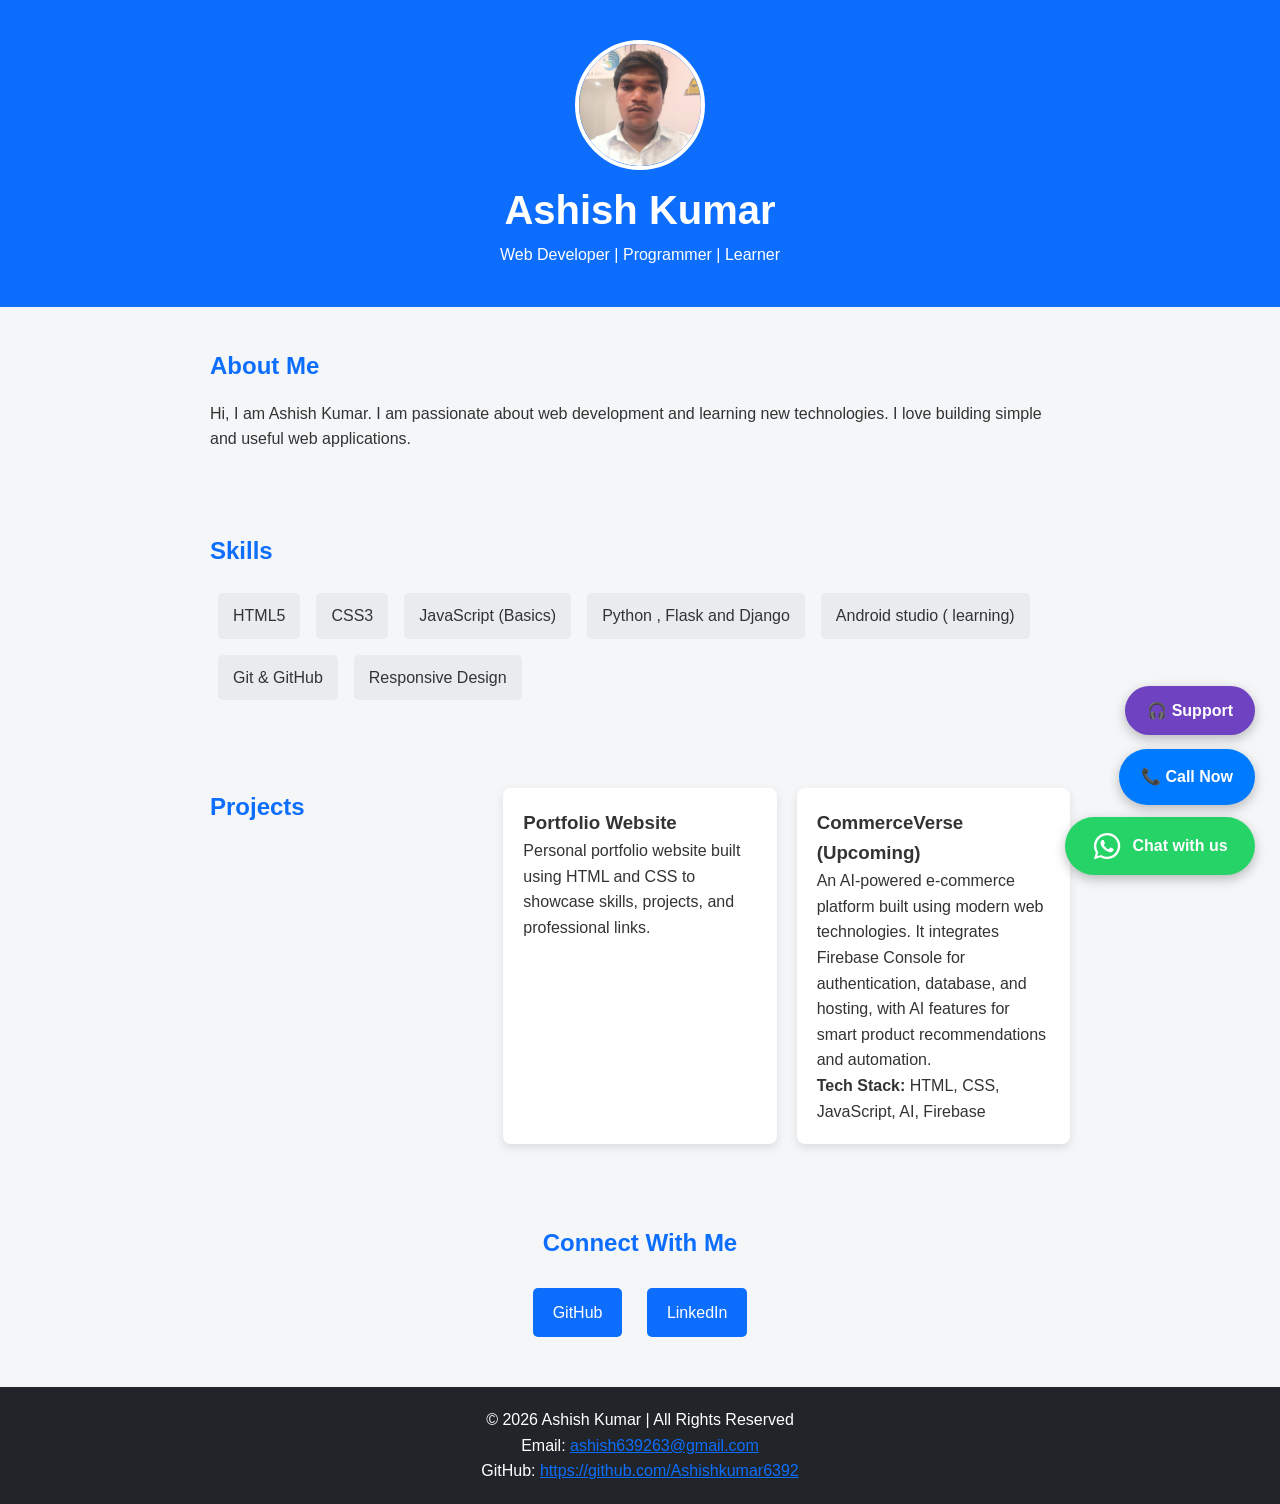
==== index.html @ b8877e52 "Fix HTML encoding issues in index.html" ====
<!DOCTYPE html>
<html lang="en">
<head>
    <meta charset="UTF-8">
    <meta name="viewport" content="width=device-width, initial-scale=1.0">
    <title>Ashish Kumar | Portfolio</title>
    <link rel="stylesheet" href="style.css">
</head>
<body>

    <!-- Header -->
    <header>
         <div class="header-content">
        <img src="ashish.jpeg" alt="Ashish Kumar" class="profile-pic">

        <div class="header-text">
        <h1>Ashish Kumar</h1>
        <p>Web Developer | Programmer | Learner</p>
        </div>
         </div>
    </header>

    <!-- About Section -->
    <section class="about">
        <h2>About Me</h2>
        <p>
            Hi, I am Ashish Kumar. I am passionate about web development and
            learning new technologies. I love building simple and useful web applications.
        </p>
    </section>

    <!-- Skills Section -->
    <section class="skills">
        <h2>Skills</h2>
        <ul>
            <li>HTML5</li>
            <li>CSS3</li>
            <li>JavaScript (Basics)</li>
            <li>Python , Flask and Django </li>
            <li>Android studio ( learning) </li>
            <li>Git & GitHub</li>
            <li>Responsive Design</li>
        </ul>
    </section>

    <!-- Projects Section -->
    <section class="projects">
    <h2>Projects</h2>

    <div class="project-card">
        <h3>Portfolio Website</h3>
        <p>
            Personal portfolio website built using HTML and CSS to showcase
            skills, projects, and professional links.
        </p>
    </div>

    <div class="project-card">
        <h3>CommerceVerse (Upcoming)</h3>
        <p>
            An AI-powered e-commerce platform built using modern web technologies.
            It integrates Firebase Console for authentication, database, and hosting,
            with AI features for smart product recommendations and automation.
        </p>
        <p><strong>Tech Stack:</strong> HTML, CSS, JavaScript, AI, Firebase</p>
    </div>

</section>

    <!-- Links Section -->
    <section class="links">
        <h2>Connect With Me</h2>
        <a href="https://github.com/Ashishkumar6392" target="_blank">GitHub</a>
        <a href="https://www.linkedin.com/in/ashish-kumar6392" target="_blank">LinkedIn</a>
    </section>

    <!-- Footer -->
    <footer>
        <p>© 2026 Ashish Kumar | All Rights Reserved</p>
        <p>
        Email:
        <a href="mailto:ashish639263@gmail.com" style="color:#0d6efd;">
            ashish639263@gmail.com
        </a> <br>
        GitHub:
        <a href="https://github.com/Ashishkumar6392" style="color:#0d6efd">https://github.com/Ashishkumar6392</a>
    </p>
    </footer>
<!-- WhatsApp Floating Button -->
<a href="https://wa.me/916392631654?text=Hello%2C%20I%20want%20more%20information."
   class="whatsapp-float"
   target="_blank"
   aria-label="Chat on WhatsApp">

    <svg viewBox="0 0 32 32" class="whatsapp-icon">
        <path fill="white" d="M16.04 2.003A13.94 13.94 0 0 0 4.08 23.12L2 30l7.05-2.02A13.96 13.96 0 1 0 16.04 2.003zm0 25.45a11.5 11.5 0 0 1-5.86-1.6l-.42-.25-4.18 1.2 1.22-4.07-.27-.43a11.48 11.48 0 1 1 9.51 5.15zm6.3-8.6c-.34-.17-2.03-1-2.35-1.12-.31-.12-.54-.17-.77.17-.23.34-.88 1.12-1.08 1.35-.2.23-.4.26-.74.09-.34-.17-1.45-.53-2.76-1.7-1.02-.91-1.71-2.03-1.91-2.37-.2-.34-.02-.52.15-.69.15-.15.34-.4.51-.6.17-.2.23-.34.34-.57.12-.23.06-.43-.03-.6-.09-.17-.77-1.86-1.06-2.55-.28-.67-.56-.58-.77-.59h-.66c-.23 0-.6.09-.91.43-.31.34-1.2 1.17-1.2 2.86s1.23 3.32 1.4 3.55c.17.23 2.42 3.7 5.86 5.19.82.35 1.46.57 1.96.73.82.26 1.57.22 2.16.13.66-.1 2.03-.83 2.32-1.63.29-.8.29-1.49.2-1.63-.08-.14-.31-.23-.65-.4z"/>
    </svg>

    <span>Chat with us</span>
</a>

<style>
.whatsapp-float {
    position: fixed;
    width: 190px;
    height: 58px;
    bottom: 25px;
    right: 25px;

    background: #25D366;
    color: white;

    border-radius: 50px;
    text-decoration: none;

    display: flex;
    align-items: center;
    justify-content: center;
    gap: 10px;

    font-family: Arial, sans-serif;
    font-size: 16px;
    font-weight: bold;

    box-shadow: 0 4px 12px rgba(0,0,0,0.25);

    z-index: 9999;

    transition: transform 0.2s ease,
                box-shadow 0.2s ease;
}

.whatsapp-float:hover {
    transform: scale(1.05);
    box-shadow: 0 6px 18px rgba(0,0,0,0.30);
}

.whatsapp-icon {
    width: 30px;
    height: 30px;
}

/* Mobile */
@media (max-width: 600px) {

    .whatsapp-float {
        width: 58px;
        height: 58px;
        bottom: 18px;
        right: 18px;
    }

    .whatsapp-float span {
        display: none;
    }

    .whatsapp-icon {
        width: 32px;
        height: 32px;
    }
}
</style>
    <!-- CALL NOW FLOATING BUTTON -->
<a href="tel:+916392631654" class="call-now-button">
    📞 <span>Call Now</span>
</a>

<style>
.call-now-button {
    position: fixed;
    bottom: 95px;
    right: 25px;

    background: #007bff;
    color: white;

    padding: 15px 22px;
    border-radius: 50px;

    text-decoration: none;
    font-family: Arial, sans-serif;
    font-size: 16px;
    font-weight: bold;

    box-shadow: 0 4px 12px rgba(0,0,0,0.25);

    z-index: 9999;

    transition: transform 0.2s ease;
}

.call-now-button:hover {
    transform: scale(1.05);
}

/* Mobile */
@media (max-width: 600px) {

    .call-now-button {
        width: 58px;
        height: 58px;

        padding: 0;

        display: flex;
        align-items: center;
        justify-content: center;

        border-radius: 50%;

        font-size: 24px;

        bottom: 90px;
        right: 18px;
    }

    .call-now-button span {
        display: none;
    }
}
</style>
    <!-- SUPPORT FLOATING BUTTON -->
<button class="support-btn" onclick="toggleSupport()">
    🎧 <span>Support</span>
</button>

<!-- SUPPORT BOX -->
<div class="support-box" id="supportBox">

    <div class="support-header">
        <strong>Customer Support</strong>
        <button onclick="toggleSupport()">×</button>
    </div>

    <div class="support-content">

        <p>Hi 👋<br>How can we help you?</p>

        <!-- CALL -->
        <a href="tel:+916392631654">
            📞 Call Support
        </a>

        <!-- WHATSAPP -->
        <a href="https://wa.me/916392631654?text=Hello%2C%20I%20need%20support."
           target="_blank">
            💬 WhatsApp Support
        </a>

        <!-- EMAIL -->
        <a href="mailto:ashish639263@gmail.com">
            ✉️ Email Support
        </a>

    </div>

</div>


<style>

.support-btn {
    position: fixed;
    bottom: 165px;
    right: 25px;

    border: none;
    border-radius: 50px;

    padding: 15px 22px;

    background: #6f42c1;
    color: white;

    font-size: 16px;
    font-weight: bold;

    cursor: pointer;

    box-shadow: 0 4px 12px rgba(0,0,0,0.25);

    z-index: 9999;
}


.support-box {
    display: none;

    position: fixed;

    bottom: 230px;
    right: 25px;

    width: 300px;

    background: white;

    border-radius: 15px;

    box-shadow: 0 5px 25px rgba(0,0,0,0.25);

    overflow: hidden;

    font-family: Arial, sans-serif;

    z-index: 9999;
}


.support-header {
    background: #6f42c1;
    color: white;

    padding: 15px;

    display: flex;
    justify-content: space-between;
    align-items: center;
}


.support-header button {
    border: none;
    background: none;

    color: white;

    font-size: 22px;

    cursor: pointer;
}


.support-content {
    padding: 15px;
}


.support-content a {
    display: block;

    padding: 12px;

    margin-top: 10px;

    background: #f5f5f5;

    border-radius: 8px;

    text-decoration: none;

    color: #222;
}


.support-content a:hover {
    background: #eeeeee;
}


/* MOBILE */

@media(max-width:600px){

    .support-btn {

        width: 58px;
        height: 58px;

        padding: 0;

        border-radius: 50%;

        bottom: 160px;
        right: 18px;
    }

    .support-btn span {
        display: none;
    }

    .support-box {
        width: 90%;
        right: 5%;
    }
}

</style>


<script>

function toggleSupport(){

    const box = document.getElementById("supportBox");

    if(box.style.display === "block"){
        box.style.display = "none";
    }
    else{
        box.style.display = "block";
    }

}

</script>
</body>
</html>
---- style.css ----
* {
    margin: 0;
    padding: 0;
    box-sizing: border-box;
    font-family: Arial, Helvetica, sans-serif;
}

body {
    background-color: #f4f6f8;
    color: #333;
    line-height: 1.6;
}

/* Header */
header {
    background: #0d6efd;
    color: white;
    text-align: center;
    padding: 40px 20px;
}

header h1 {
    font-size: 2.5rem;
}

/* Sections */
section {
    padding: 40px 20px;
    max-width: 900px;
    margin: auto;
}

h2 {
    margin-bottom: 15px;
    color: #0d6efd;
}

/* Skills */
.skills ul {
    list-style: none;
    display: flex;
    flex-wrap: wrap;
}

.skills li {
    background: #e9ecef;
    padding: 10px 15px;
    margin: 8px;
    border-radius: 5px;
    transition: 0.3s;
}

.skills li:hover {
    background: #0d6efd;
    color: white;
}

/* Projects */
.projects {
    display: grid;
    grid-template-columns: repeat(auto-fit, minmax(250px, 1fr));
    gap: 20px;
}

.project-card {
    background: white;
    padding: 20px;
    border-radius: 8px;
    box-shadow: 0 4px 10px rgba(0,0,0,0.1);
    transition: 0.3s;
}

.project-card:hover {
    transform: translateY(-5px);
}

/* Links */
.links {
    text-align: center;
}

.links a {
    text-decoration: none;
    margin: 10px;
    padding: 12px 20px;
    background: #0d6efd;
    color: white;
    border-radius: 5px;
    display: inline-block;
    transition: 0.3s;
}

.links a:hover {
    background: #084298;
}

/* Footer */
footer {
    text-align: center;
    padding: 20px;
    background: #212529;
    color: white;
}
.profile-pic {
    width: 130px;
    height: 130px;
    border-radius: 50%;
    object-fit: cover;
    border: 4px solid white;
}
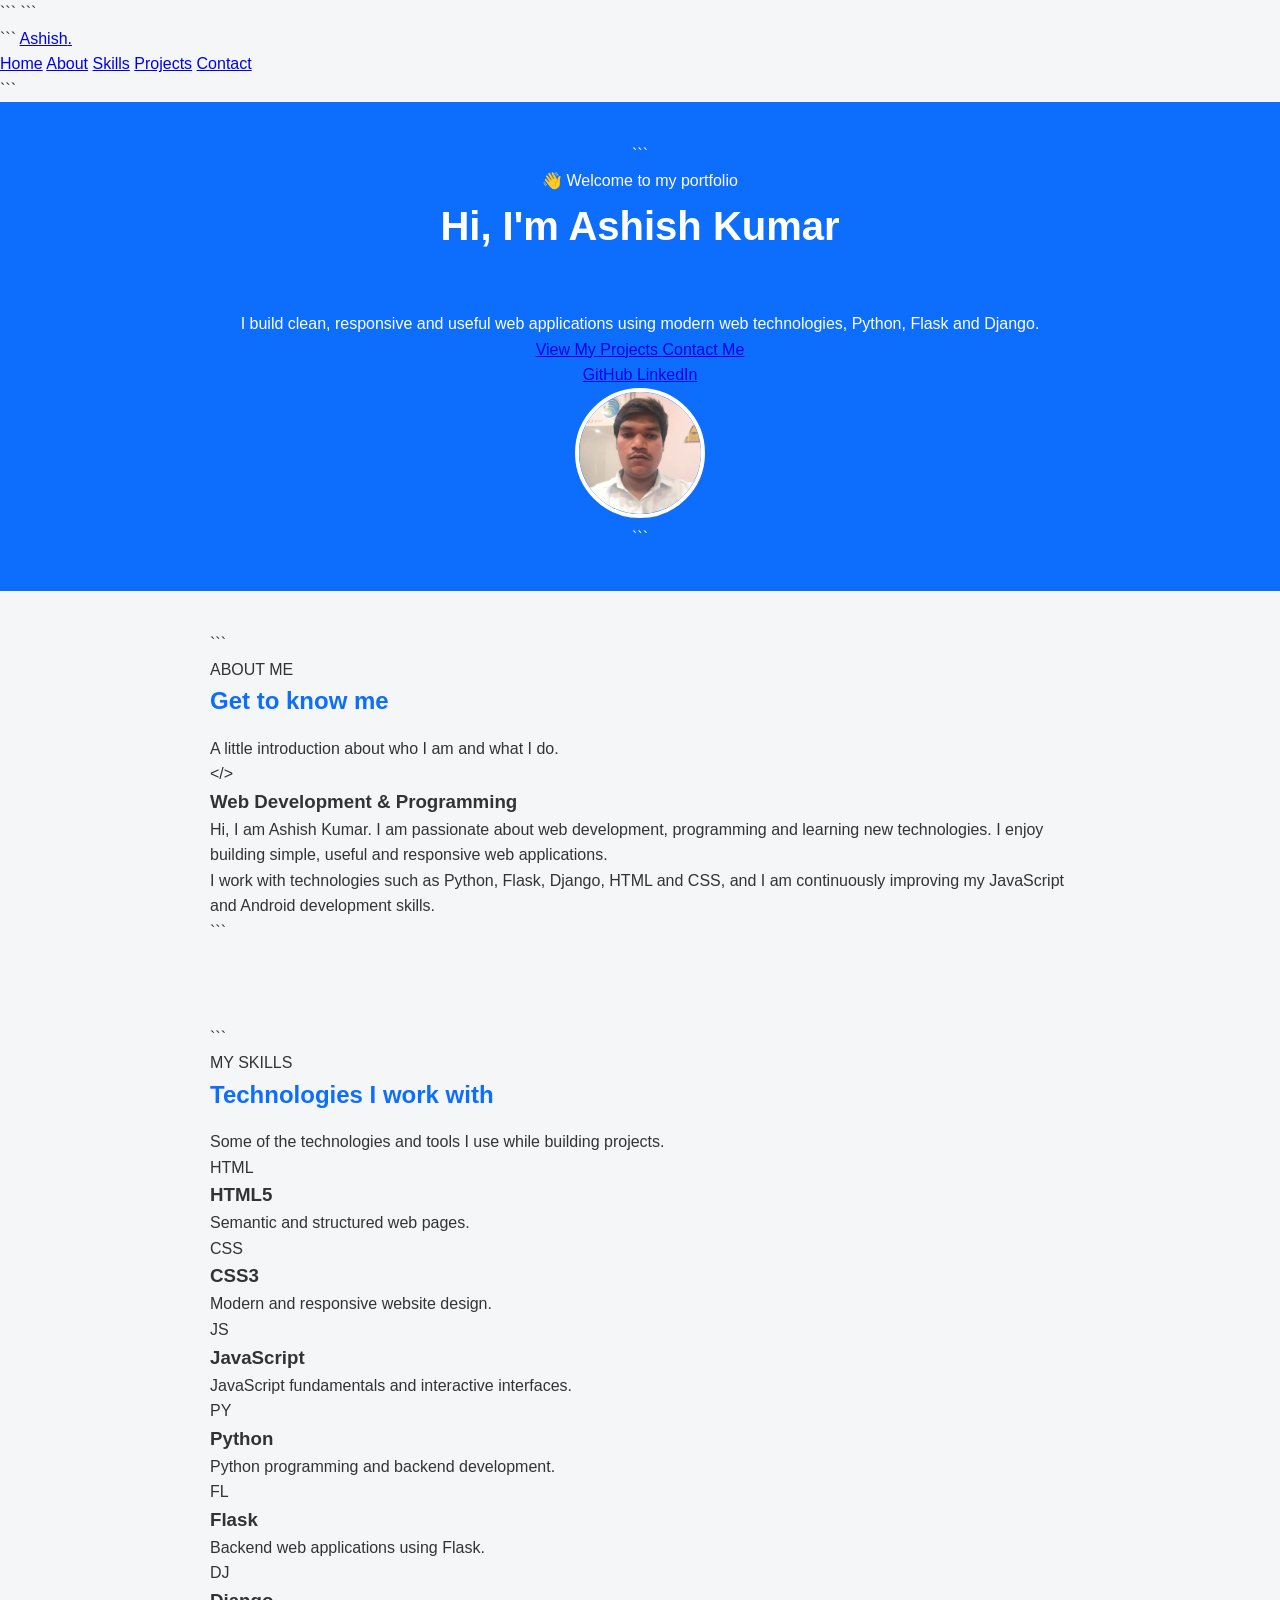
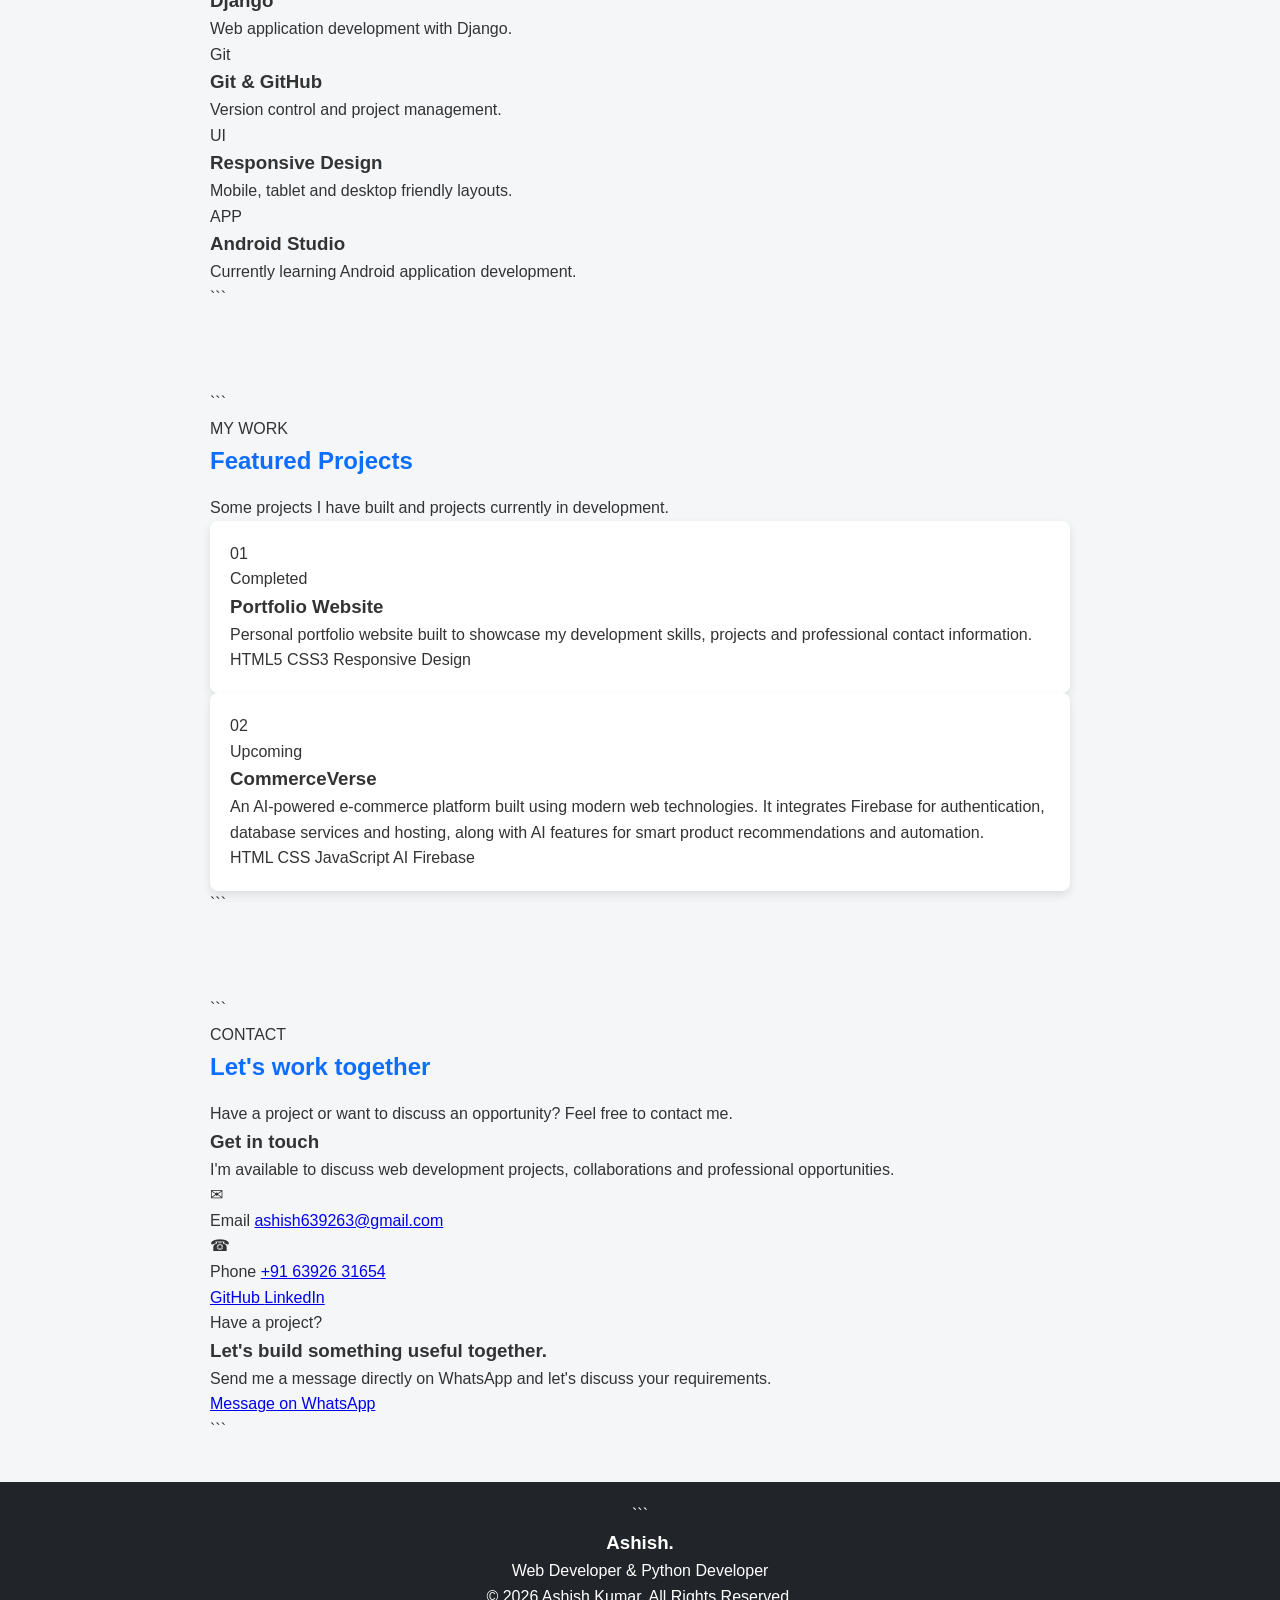
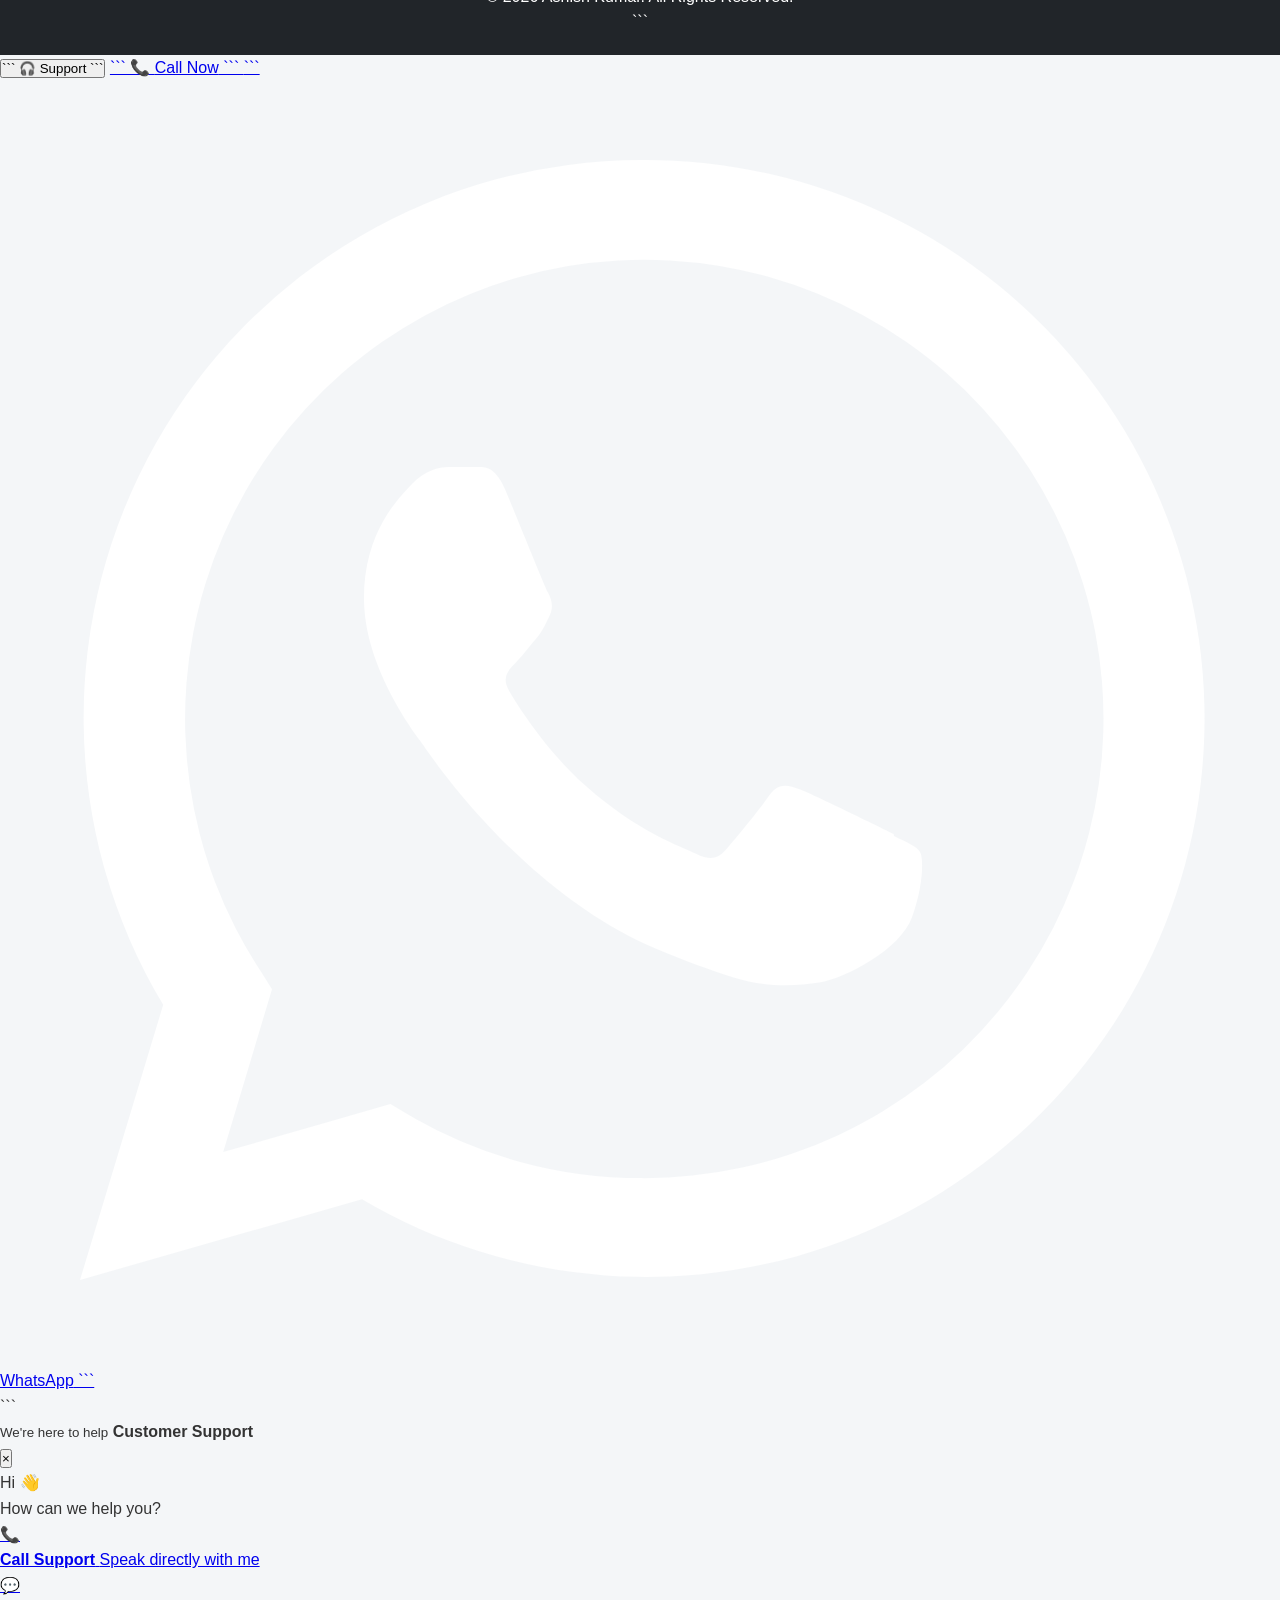
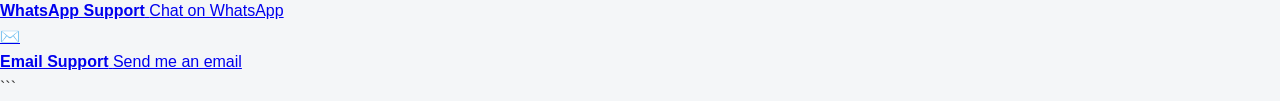
==== commit a3938010: "new things" ====
--- a/index.html
+++ b/index.html
@@ -1,407 +1,636 @@
 <!DOCTYPE html>
+
 <html lang="en">
 <head>
     <meta charset="UTF-8">
     <meta name="viewport" content="width=device-width, initial-scale=1.0">
-    <title>Ashish Kumar | Portfolio</title>
-    <link rel="stylesheet" href="style.css">
+
+```
+<title>Ashish Kumar | Web Developer & Python Developer Portfolio</title>
+
+<meta name="description"
+      content="Ashish Kumar's portfolio showcasing web development, Python, Flask, Django, HTML, CSS, JavaScript and software development projects.">
+
+<meta name="robots" content="index, follow">
+<meta name="author" content="Ashish Kumar">
+
+<link rel="canonical"
+      href="https://ashishkumar6392portfolio.netlify.app/">
+
+<link rel="stylesheet" href="style.css">
+```
+
 </head>
+
 <body>
 
-    <!-- Header -->
-    <header>
-         <div class="header-content">
-        <img src="ashish.jpeg" alt="Ashish Kumar" class="profile-pic">
-
-        <div class="header-text">
-        <h1>Ashish Kumar</h1>
-        <p>Web Developer | Programmer | Learner</p>
-        </div>
-         </div>
-    </header>
-
-    <!-- About Section -->
-    <section class="about">
-        <h2>About Me</h2>
+<!-- NAVBAR -->
+
+<nav class="navbar">
+    <div class="nav-container">
+
+```
+    <a href="#home" class="logo">
+        Ashish<span>.</span>
+    </a>
+
+    <div class="nav-links">
+        <a href="#home">Home</a>
+        <a href="#about">About</a>
+        <a href="#skills">Skills</a>
+        <a href="#projects">Projects</a>
+        <a href="#contact">Contact</a>
+    </div>
+
+</div>
+```
+
+</nav>
+
+<!-- HERO -->
+
+<header class="hero" id="home">
+
+```
+<div class="hero-container">
+
+    <div class="hero-text">
+
+        <span class="welcome-text">
+            👋 Welcome to my portfolio
+        </span>
+
+        <h1>
+            Hi, I'm <span>Ashish Kumar</span>
+        </h1>
+
+        <h2>
+            Web Developer & Python Developer
+        </h2>
+
         <p>
-            Hi, I am Ashish Kumar. I am passionate about web development and
-            learning new technologies. I love building simple and useful web applications.
+            I build clean, responsive and useful web applications
+            using modern web technologies, Python, Flask and Django.
         </p>
-    </section>
-
-    <!-- Skills Section -->
-    <section class="skills">
-        <h2>Skills</h2>
-        <ul>
-            <li>HTML5</li>
-            <li>CSS3</li>
-            <li>JavaScript (Basics)</li>
-            <li>Python , Flask and Django </li>
-            <li>Android studio ( learning) </li>
-            <li>Git & GitHub</li>
-            <li>Responsive Design</li>
-        </ul>
-    </section>
-
-    <!-- Projects Section -->
-    <section class="projects">
-    <h2>Projects</h2>
-
-    <div class="project-card">
-        <h3>Portfolio Website</h3>
+
+        <div class="hero-buttons">
+
+            <a href="#projects" class="btn btn-primary">
+                View My Projects
+            </a>
+
+            <a href="#contact" class="btn btn-outline">
+                Contact Me
+            </a>
+
+        </div>
+
+        <div class="hero-social">
+
+            <a href="https://github.com/Ashishkumar6392"
+               target="_blank"
+               rel="noopener noreferrer">
+                GitHub
+            </a>
+
+            <a href="https://www.linkedin.com/in/ashish-kumar6392"
+               target="_blank"
+               rel="noopener noreferrer">
+                LinkedIn
+            </a>
+
+        </div>
+
+    </div>
+
+
+    <div class="hero-image">
+
+        <div class="image-wrapper">
+
+            <img src="ashish.jpeg"
+                 alt="Ashish Kumar"
+                 class="profile-pic">
+
+        </div>
+
+    </div>
+
+</div>
+```
+
+</header>
+
+<!-- ABOUT -->
+
+<section class="section" id="about">
+
+```
+<div class="section-heading">
+
+    <span>ABOUT ME</span>
+
+    <h2>
+        Get to know me
+    </h2>
+
+    <p>
+        A little introduction about who I am and what I do.
+    </p>
+
+</div>
+
+
+<div class="about-card">
+
+    <div class="about-icon">
+        &lt;/&gt;
+    </div>
+
+    <div class="about-content">
+
+        <h3>
+            Web Development & Programming
+        </h3>
+
         <p>
-            Personal portfolio website built using HTML and CSS to showcase
-            skills, projects, and professional links.
+            Hi, I am Ashish Kumar. I am passionate about web
+            development, programming and learning new technologies.
+            I enjoy building simple, useful and responsive web
+            applications.
         </p>
-    </div>
-
-    <div class="project-card">
-        <h3>CommerceVerse (Upcoming)</h3>
+
         <p>
-            An AI-powered e-commerce platform built using modern web technologies.
-            It integrates Firebase Console for authentication, database, and hosting,
-            with AI features for smart product recommendations and automation.
+            I work with technologies such as Python, Flask, Django,
+            HTML and CSS, and I am continuously improving my
+            JavaScript and Android development skills.
         </p>
-        <p><strong>Tech Stack:</strong> HTML, CSS, JavaScript, AI, Firebase</p>
-    </div>
+
+    </div>
+
+</div>
+```
 
 </section>
 
-    <!-- Links Section -->
-    <section class="links">
-        <h2>Connect With Me</h2>
-        <a href="https://github.com/Ashishkumar6392" target="_blank">GitHub</a>
-        <a href="https://www.linkedin.com/in/ashish-kumar6392" target="_blank">LinkedIn</a>
-    </section>
-
-    <!-- Footer -->
-    <footer>
-        <p>© 2026 Ashish Kumar | All Rights Reserved</p>
+<!-- SKILLS -->
+
+<section class="section skills-section" id="skills">
+
+```
+<div class="section-heading">
+
+    <span>MY SKILLS</span>
+
+    <h2>
+        Technologies I work with
+    </h2>
+
+    <p>
+        Some of the technologies and tools I use while building projects.
+    </p>
+
+</div>
+
+
+<div class="skills-grid">
+
+    <div class="skill-card">
+        <div class="skill-icon">HTML</div>
+        <h3>HTML5</h3>
+        <p>Semantic and structured web pages.</p>
+    </div>
+
+    <div class="skill-card">
+        <div class="skill-icon">CSS</div>
+        <h3>CSS3</h3>
+        <p>Modern and responsive website design.</p>
+    </div>
+
+    <div class="skill-card">
+        <div class="skill-icon">JS</div>
+        <h3>JavaScript</h3>
+        <p>JavaScript fundamentals and interactive interfaces.</p>
+    </div>
+
+    <div class="skill-card">
+        <div class="skill-icon">PY</div>
+        <h3>Python</h3>
+        <p>Python programming and backend development.</p>
+    </div>
+
+    <div class="skill-card">
+        <div class="skill-icon">FL</div>
+        <h3>Flask</h3>
+        <p>Backend web applications using Flask.</p>
+    </div>
+
+    <div class="skill-card">
+        <div class="skill-icon">DJ</div>
+        <h3>Django</h3>
+        <p>Web application development with Django.</p>
+    </div>
+
+    <div class="skill-card">
+        <div class="skill-icon">Git</div>
+        <h3>Git & GitHub</h3>
+        <p>Version control and project management.</p>
+    </div>
+
+    <div class="skill-card">
+        <div class="skill-icon">UI</div>
+        <h3>Responsive Design</h3>
+        <p>Mobile, tablet and desktop friendly layouts.</p>
+    </div>
+
+    <div class="skill-card">
+        <div class="skill-icon">APP</div>
+        <h3>Android Studio</h3>
+        <p>Currently learning Android application development.</p>
+    </div>
+
+</div>
+```
+
+</section>
+
+<!-- PROJECTS -->
+
+<section class="section" id="projects">
+
+```
+<div class="section-heading">
+
+    <span>MY WORK</span>
+
+    <h2>
+        Featured Projects
+    </h2>
+
+    <p>
+        Some projects I have built and projects currently in development.
+    </p>
+
+</div>
+
+
+<div class="projects-grid">
+
+    <article class="project-card">
+
+        <div class="project-number">
+            01
+        </div>
+
+        <div class="project-content">
+
+            <span class="project-status completed">
+                Completed
+            </span>
+
+            <h3>
+                Portfolio Website
+            </h3>
+
+            <p>
+                Personal portfolio website built to showcase my
+                development skills, projects and professional contact
+                information.
+            </p>
+
+            <div class="tech-stack">
+
+                <span>HTML5</span>
+                <span>CSS3</span>
+                <span>Responsive Design</span>
+
+            </div>
+
+        </div>
+
+    </article>
+
+
+    <article class="project-card">
+
+        <div class="project-number">
+            02
+        </div>
+
+        <div class="project-content">
+
+            <span class="project-status upcoming">
+                Upcoming
+            </span>
+
+            <h3>
+                CommerceVerse
+            </h3>
+
+            <p>
+                An AI-powered e-commerce platform built using modern
+                web technologies. It integrates Firebase for
+                authentication, database services and hosting, along
+                with AI features for smart product recommendations
+                and automation.
+            </p>
+
+            <div class="tech-stack">
+
+                <span>HTML</span>
+                <span>CSS</span>
+                <span>JavaScript</span>
+                <span>AI</span>
+                <span>Firebase</span>
+
+            </div>
+
+        </div>
+
+    </article>
+
+</div>
+```
+
+</section>
+
+<!-- CONTACT -->
+
+<section class="section contact-section" id="contact">
+
+```
+<div class="section-heading">
+
+    <span>CONTACT</span>
+
+    <h2>
+        Let's work together
+    </h2>
+
+    <p>
+        Have a project or want to discuss an opportunity?
+        Feel free to contact me.
+    </p>
+
+</div>
+
+
+<div class="contact-card">
+
+    <div class="contact-info">
+
+        <h3>
+            Get in touch
+        </h3>
+
         <p>
-        Email:
-        <a href="mailto:ashish639263@gmail.com" style="color:#0d6efd;">
-            ashish639263@gmail.com
-        </a> <br>
-        GitHub:
-        <a href="https://github.com/Ashishkumar6392" style="color:#0d6efd">https://github.com/Ashishkumar6392</a>
+            I'm available to discuss web development projects,
+            collaborations and professional opportunities.
+        </p>
+
+
+        <div class="contact-item">
+
+            <div class="contact-icon">
+                ✉
+            </div>
+
+            <div>
+                <span>Email</span>
+
+                <a href="mailto:ashish639263@gmail.com">
+                    ashish639263@gmail.com
+                </a>
+            </div>
+
+        </div>
+
+
+        <div class="contact-item">
+
+            <div class="contact-icon">
+                ☎
+            </div>
+
+            <div>
+                <span>Phone</span>
+
+                <a href="tel:+916392631654">
+                    +91 63926 31654
+                </a>
+            </div>
+
+        </div>
+
+
+        <div class="contact-buttons">
+
+            <a href="https://github.com/Ashishkumar6392"
+               target="_blank"
+               rel="noopener noreferrer"
+               class="contact-link">
+
+                GitHub
+
+            </a>
+
+            <a href="https://www.linkedin.com/in/ashish-kumar6392"
+               target="_blank"
+               rel="noopener noreferrer"
+               class="contact-link">
+
+                LinkedIn
+
+            </a>
+
+        </div>
+
+    </div>
+
+
+    <div class="contact-cta">
+
+        <span>Have a project?</span>
+
+        <h3>
+            Let's build something useful together.
+        </h3>
+
+        <p>
+            Send me a message directly on WhatsApp and let's discuss
+            your requirements.
+        </p>
+
+        <a href="https://wa.me/916392631654?text=Hello%20Ashish%2C%20I%20want%20to%20discuss%20a%20project."
+           target="_blank"
+           rel="noopener noreferrer"
+           class="btn whatsapp-btn">
+
+            Message on WhatsApp
+
+        </a>
+
+    </div>
+
+</div>
+```
+
+</section>
+
+<!-- FOOTER -->
+
+<footer>
+
+```
+<div class="footer-container">
+
+    <div>
+
+        <h3>
+            Ashish<span>.</span>
+        </h3>
+
+        <p>
+            Web Developer & Python Developer
+        </p>
+
+    </div>
+
+
+    <p>
+        © 2026 Ashish Kumar. All Rights Reserved.
     </p>
-    </footer>
-<!-- WhatsApp Floating Button -->
+
+</div>
+```
+
+</footer>
+
+<!-- FLOATING SUPPORT BUTTON -->
+
+<button class="support-btn"
+     onclick="toggleSupport()"
+     aria-label="Open support">
+
+```
+🎧
+<span>Support</span>
+```
+
+</button>
+
+<!-- CALL BUTTON -->
+
+<a href="tel:+916392631654"
+class="call-now-button"
+aria-label="Call Ashish Kumar">
+
+```
+📞
+<span>Call Now</span>
+```
+
+</a>
+
+<!-- WHATSAPP BUTTON -->
+
 <a href="https://wa.me/916392631654?text=Hello%2C%20I%20want%20more%20information."
-   class="whatsapp-float"
-   target="_blank"
-   aria-label="Chat on WhatsApp">
-
-    <svg viewBox="0 0 32 32" class="whatsapp-icon">
-        <path fill="white" d="M16.04 2.003A13.94 13.94 0 0 0 4.08 23.12L2 30l7.05-2.02A13.96 13.96 0 1 0 16.04 2.003zm0 25.45a11.5 11.5 0 0 1-5.86-1.6l-.42-.25-4.18 1.2 1.22-4.07-.27-.43a11.48 11.48 0 1 1 9.51 5.15zm6.3-8.6c-.34-.17-2.03-1-2.35-1.12-.31-.12-.54-.17-.77.17-.23.34-.88 1.12-1.08 1.35-.2.23-.4.26-.74.09-.34-.17-1.45-.53-2.76-1.7-1.02-.91-1.71-2.03-1.91-2.37-.2-.34-.02-.52.15-.69.15-.15.34-.4.51-.6.17-.2.23-.34.34-.57.12-.23.06-.43-.03-.6-.09-.17-.77-1.86-1.06-2.55-.28-.67-.56-.58-.77-.59h-.66c-.23 0-.6.09-.91.43-.31.34-1.2 1.17-1.2 2.86s1.23 3.32 1.4 3.55c.17.23 2.42 3.7 5.86 5.19.82.35 1.46.57 1.96.73.82.26 1.57.22 2.16.13.66-.1 2.03-.83 2.32-1.63.29-.8.29-1.49.2-1.63-.08-.14-.31-.23-.65-.4z"/>
-    </svg>
-
-    <span>Chat with us</span>
+class="whatsapp-float"
+target="_blank"
+rel="noopener noreferrer"
+aria-label="Chat on WhatsApp">
+
+```
+<svg viewBox="0 0 32 32"
+     class="whatsapp-icon">
+
+    <path fill="white"
+          d="M16.04 2.003A13.94 13.94 0 0 0 4.08 23.12L2 30l7.05-2.02A13.96 13.96 0 1 0 16.04 2.003zm0 25.45a11.5 11.5 0 0 1-5.86-1.6l-.42-.25-4.18 1.2 1.22-4.07-.27-.43a11.48 11.48 0 1 1 9.51 5.15zm6.3-8.6c-.34-.17-2.03-1-2.35-1.12-.31-.12-.54-.17-.77.17-.23.34-.88 1.12-1.08 1.35-.2.23-.4.26-.74.09-.34-.17-1.45-.53-2.76-1.7-1.02-.91-1.71-2.03-1.91-2.37-.2-.34-.02-.52.15-.69.15-.15.34-.4.51-.6.17-.2.23-.34.34-.57.12-.23.06-.43-.03-.6-.09-.17-.77-1.86-1.06-2.55-.28-.67-.56-.58-.77-.59h-.66c-.23 0-.6.09-.91.43-.31.34-1.2 1.17-1.2 2.86s1.23 3.32 1.4 3.55c.17.23 2.42 3.7 5.86 5.19.82.35 1.46.57 1.96.73.82.26 1.57.22 2.16.13.66-.1 2.03-.83 2.32-1.63.29-.8.29-1.49.2-1.63-.08-.14-.31-.23-.65-.4z"/>
+
+</svg>
+
+<span>WhatsApp</span>
+```
+
 </a>
 
-<style>
-.whatsapp-float {
-    position: fixed;
-    width: 190px;
-    height: 58px;
-    bottom: 25px;
-    right: 25px;
-
-    background: #25D366;
-    color: white;
-
-    border-radius: 50px;
-    text-decoration: none;
-
-    display: flex;
-    align-items: center;
-    justify-content: center;
-    gap: 10px;
-
-    font-family: Arial, sans-serif;
-    font-size: 16px;
-    font-weight: bold;
-
-    box-shadow: 0 4px 12px rgba(0,0,0,0.25);
-
-    z-index: 9999;
-
-    transition: transform 0.2s ease,
-                box-shadow 0.2s ease;
+<!-- SUPPORT BOX -->
+
+<div class="support-box" id="supportBox">
+
+```
+<div class="support-header">
+
+    <div>
+        <small>We're here to help</small>
+        <strong>Customer Support</strong>
+    </div>
+
+    <button onclick="toggleSupport()"
+            aria-label="Close support">
+        ×
+    </button>
+
+</div>
+
+
+<div class="support-content">
+
+    <p>
+        Hi 👋<br>
+        How can we help you?
+    </p>
+
+    <a href="tel:+916392631654">
+        📞
+        <div>
+            <strong>Call Support</strong>
+            <span>Speak directly with me</span>
+        </div>
+    </a>
+
+    <a href="https://wa.me/916392631654?text=Hello%2C%20I%20need%20support."
+       target="_blank"
+       rel="noopener noreferrer">
+
+        💬
+        <div>
+            <strong>WhatsApp Support</strong>
+            <span>Chat on WhatsApp</span>
+        </div>
+
+    </a>
+
+    <a href="mailto:ashish639263@gmail.com">
+
+        ✉️
+        <div>
+            <strong>Email Support</strong>
+            <span>Send me an email</span>
+        </div>
+
+    </a>
+
+</div>
+```
+
+</div>
+
+<script>
+
+function toggleSupport() {
+
+    const box = document.getElementById("supportBox");
+
+    box.classList.toggle("show");
+
 }
 
-.whatsapp-float:hover {
-    transform: scale(1.05);
-    box-shadow: 0 6px 18px rgba(0,0,0,0.30);
-}
-
-.whatsapp-icon {
-    width: 30px;
-    height: 30px;
-}
-
-/* Mobile */
-@media (max-width: 600px) {
-
-    .whatsapp-float {
-        width: 58px;
-        height: 58px;
-        bottom: 18px;
-        right: 18px;
-    }
-
-    .whatsapp-float span {
-        display: none;
-    }
-
-    .whatsapp-icon {
-        width: 32px;
-        height: 32px;
-    }
-}
-</style>
-    <!-- CALL NOW FLOATING BUTTON -->
-<a href="tel:+916392631654" class="call-now-button">
-    📞 <span>Call Now</span>
-</a>
-
-<style>
-.call-now-button {
-    position: fixed;
-    bottom: 95px;
-    right: 25px;
-
-    background: #007bff;
-    color: white;
-
-    padding: 15px 22px;
-    border-radius: 50px;
-
-    text-decoration: none;
-    font-family: Arial, sans-serif;
-    font-size: 16px;
-    font-weight: bold;
-
-    box-shadow: 0 4px 12px rgba(0,0,0,0.25);
-
-    z-index: 9999;
-
-    transition: transform 0.2s ease;
-}
-
-.call-now-button:hover {
-    transform: scale(1.05);
-}
-
-/* Mobile */
-@media (max-width: 600px) {
-
-    .call-now-button {
-        width: 58px;
-        height: 58px;
-
-        padding: 0;
-
-        display: flex;
-        align-items: center;
-        justify-content: center;
-
-        border-radius: 50%;
-
-        font-size: 24px;
-
-        bottom: 90px;
-        right: 18px;
-    }
-
-    .call-now-button span {
-        display: none;
-    }
-}
-</style>
-    <!-- SUPPORT FLOATING BUTTON -->
-<button class="support-btn" onclick="toggleSupport()">
-    🎧 <span>Support</span>
-</button>
-
-<!-- SUPPORT BOX -->
-<div class="support-box" id="supportBox">
-
-    <div class="support-header">
-        <strong>Customer Support</strong>
-        <button onclick="toggleSupport()">×</button>
-    </div>
-
-    <div class="support-content">
-
-        <p>Hi 👋<br>How can we help you?</p>
-
-        <!-- CALL -->
-        <a href="tel:+916392631654">
-            📞 Call Support
-        </a>
-
-        <!-- WHATSAPP -->
-        <a href="https://wa.me/916392631654?text=Hello%2C%20I%20need%20support."
-           target="_blank">
-            💬 WhatsApp Support
-        </a>
-
-        <!-- EMAIL -->
-        <a href="mailto:ashish639263@gmail.com">
-            ✉️ Email Support
-        </a>
-
-    </div>
-
-</div>
-
-
-<style>
-
-.support-btn {
-    position: fixed;
-    bottom: 165px;
-    right: 25px;
-
-    border: none;
-    border-radius: 50px;
-
-    padding: 15px 22px;
-
-    background: #6f42c1;
-    color: white;
-
-    font-size: 16px;
-    font-weight: bold;
-
-    cursor: pointer;
-
-    box-shadow: 0 4px 12px rgba(0,0,0,0.25);
-
-    z-index: 9999;
-}
-
-
-.support-box {
-    display: none;
-
-    position: fixed;
-
-    bottom: 230px;
-    right: 25px;
-
-    width: 300px;
-
-    background: white;
-
-    border-radius: 15px;
-
-    box-shadow: 0 5px 25px rgba(0,0,0,0.25);
-
-    overflow: hidden;
-
-    font-family: Arial, sans-serif;
-
-    z-index: 9999;
-}
-
-
-.support-header {
-    background: #6f42c1;
-    color: white;
-
-    padding: 15px;
-
-    display: flex;
-    justify-content: space-between;
-    align-items: center;
-}
-
-
-.support-header button {
-    border: none;
-    background: none;
-
-    color: white;
-
-    font-size: 22px;
-
-    cursor: pointer;
-}
-
-
-.support-content {
-    padding: 15px;
-}
-
-
-.support-content a {
-    display: block;
-
-    padding: 12px;
-
-    margin-top: 10px;
-
-    background: #f5f5f5;
-
-    border-radius: 8px;
-
-    text-decoration: none;
-
-    color: #222;
-}
-
-
-.support-content a:hover {
-    background: #eeeeee;
-}
-
-
-/* MOBILE */
-
-@media(max-width:600px){
-
-    .support-btn {
-
-        width: 58px;
-        height: 58px;
-
-        padding: 0;
-
-        border-radius: 50%;
-
-        bottom: 160px;
-        right: 18px;
-    }
-
-    .support-btn span {
-        display: none;
-    }
-
-    .support-box {
-        width: 90%;
-        right: 5%;
-    }
-}
-
-</style>
-
-
-<script>
-
-function toggleSupport(){
-
-    const box = document.getElementById("supportBox");
-
-    if(box.style.display === "block"){
-        box.style.display = "none";
-    }
-    else{
-        box.style.display = "block";
-    }
-
-}
+</script>
+
+</body>
+</html>
+
 
 </script>
 </body>
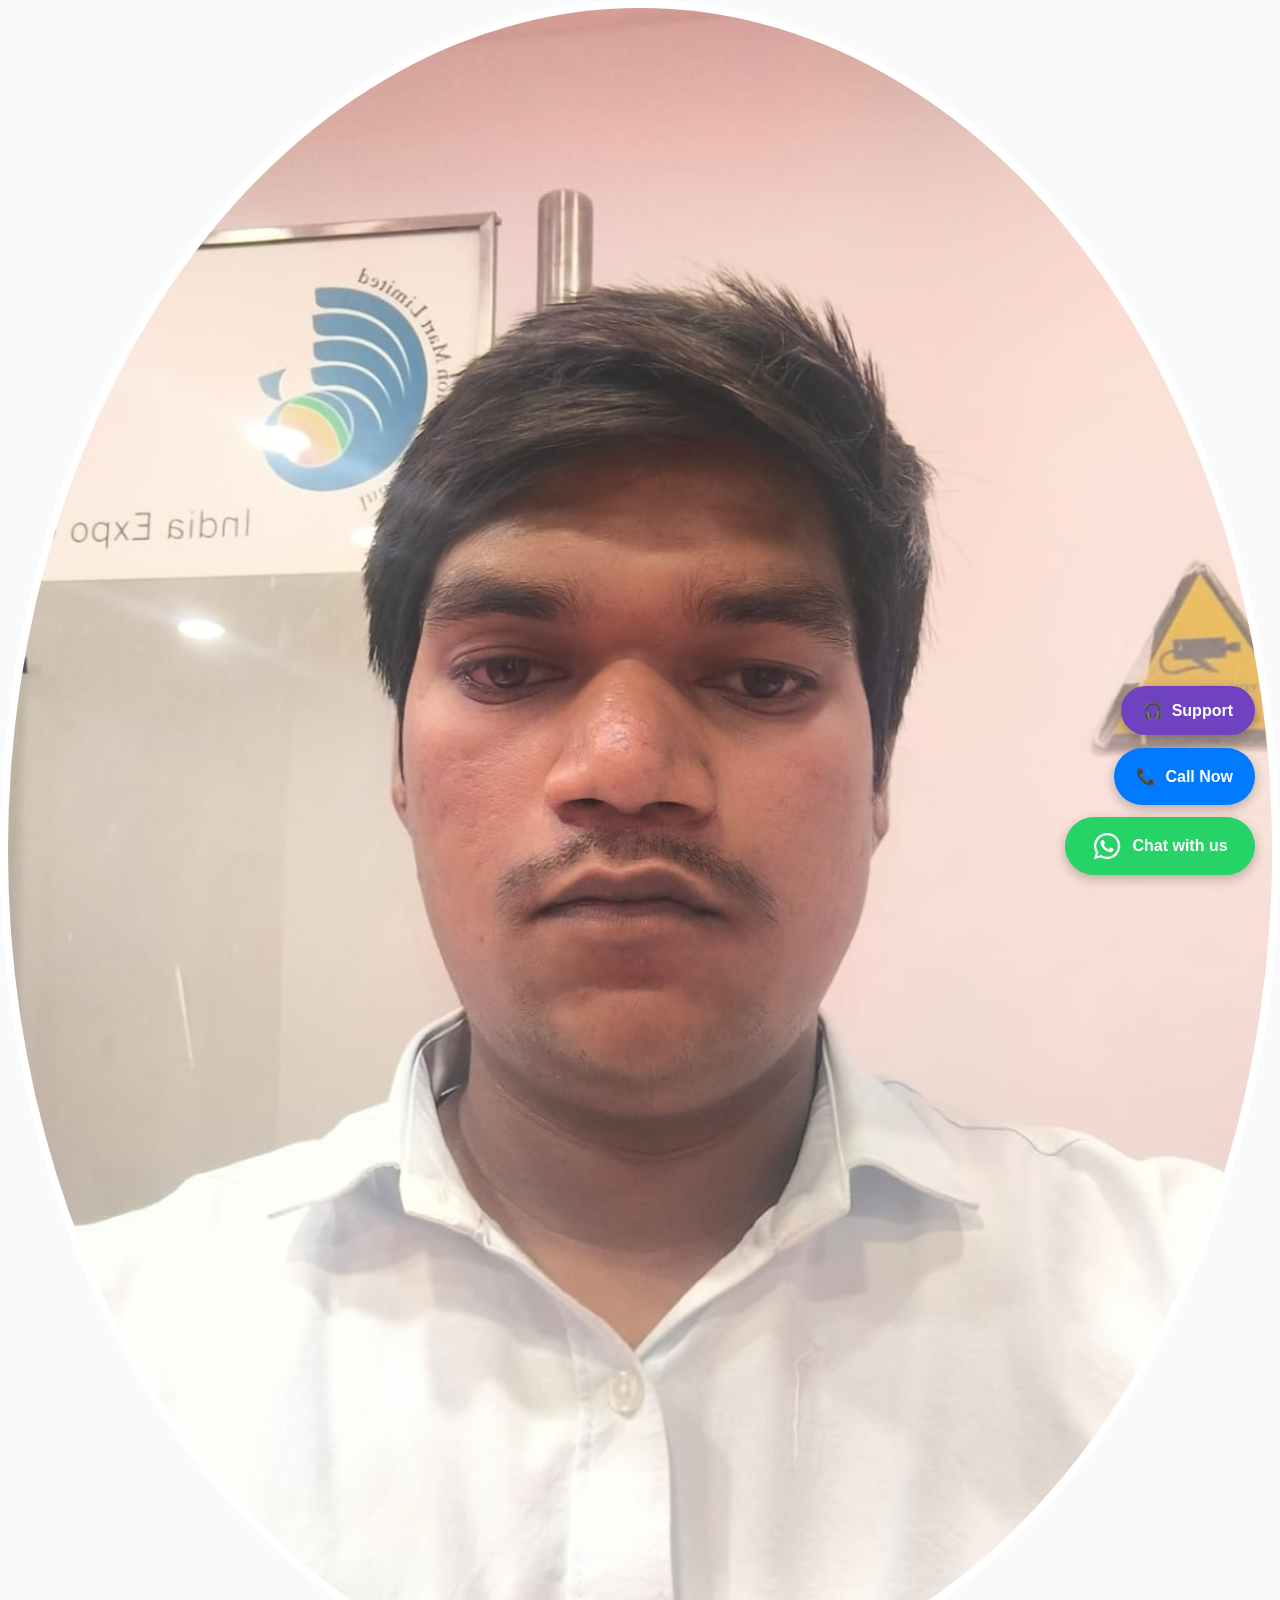
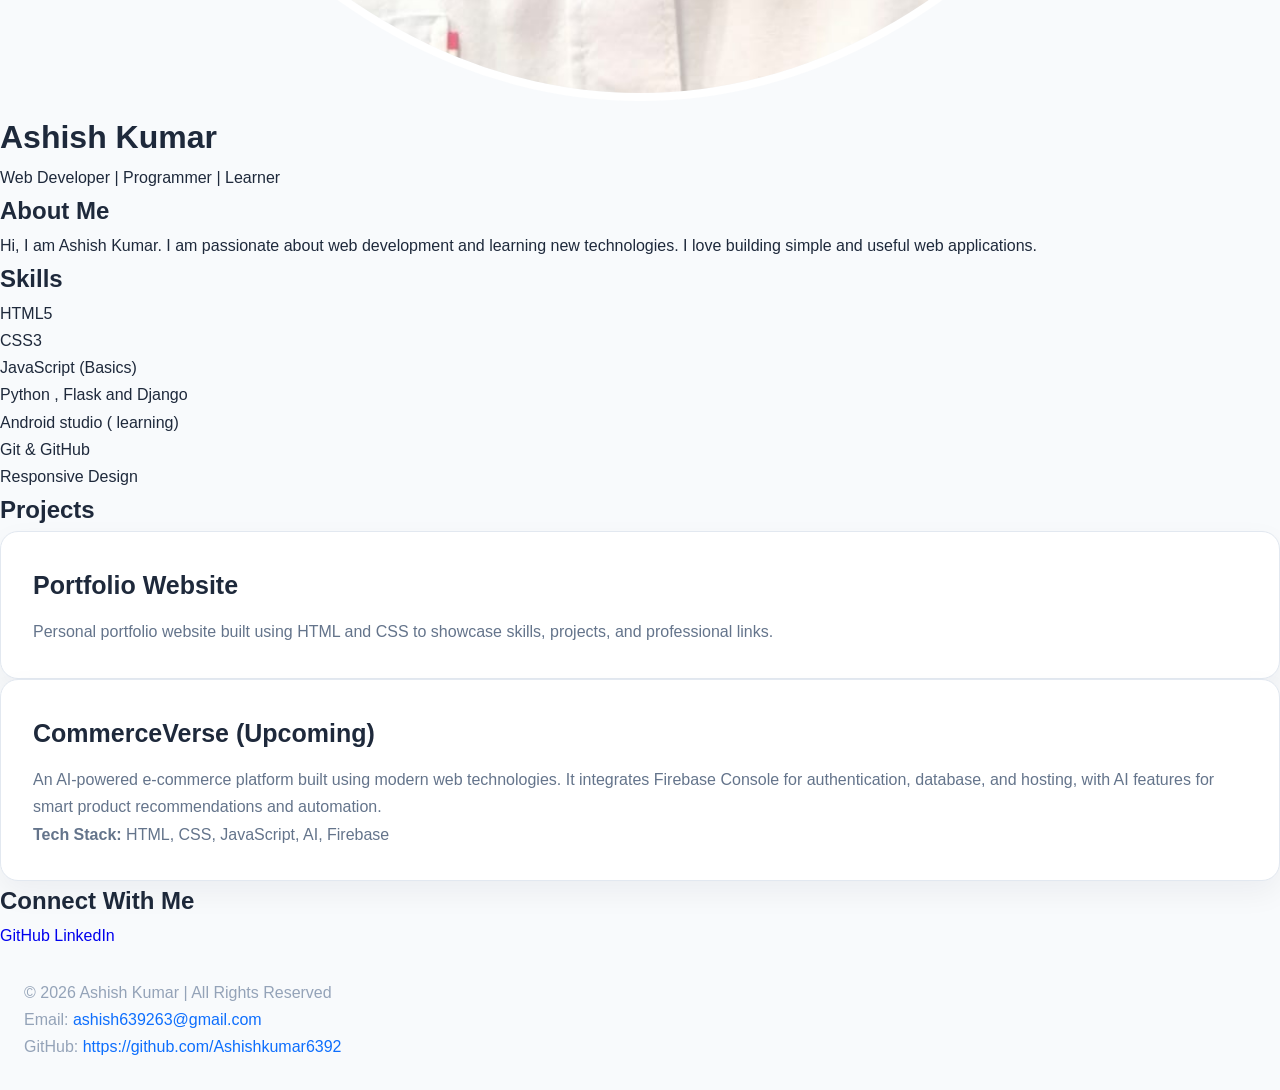
==== commit 75ac9a20: "Refactor index.html structure and contentnew changes" ====
--- a/index.html
+++ b/index.html
@@ -1,635 +1,4 @@
-<!DOCTYPE html>
-
-<html lang="en">
-<head>
-    <meta charset="UTF-8">
-    <meta name="viewport" content="width=device-width, initial-scale=1.0">
-
-```
-<title>Ashish Kumar | Web Developer & Python Developer Portfolio</title>
-
-<meta name="description"
-      content="Ashish Kumar's portfolio showcasing web development, Python, Flask, Django, HTML, CSS, JavaScript and software development projects.">
-
-<meta name="robots" content="index, follow">
-<meta name="author" content="Ashish Kumar">
-
-<link rel="canonical"
-      href="https://ashishkumar6392portfolio.netlify.app/">
-
-<link rel="stylesheet" href="style.css">
-```
-
-</head>
-
-<body>
-
-<!-- NAVBAR -->
-
-<nav class="navbar">
-    <div class="nav-container">
-
-```
-    <a href="#home" class="logo">
-        Ashish<span>.</span>
-    </a>
-
-    <div class="nav-links">
-        <a href="#home">Home</a>
-        <a href="#about">About</a>
-        <a href="#skills">Skills</a>
-        <a href="#projects">Projects</a>
-        <a href="#contact">Contact</a>
-    </div>
-
-</div>
-```
-
-</nav>
-
-<!-- HERO -->
-
-<header class="hero" id="home">
-
-```
-<div class="hero-container">
-
-    <div class="hero-text">
-
-        <span class="welcome-text">
-            👋 Welcome to my portfolio
-        </span>
-
-        <h1>
-            Hi, I'm <span>Ashish Kumar</span>
-        </h1>
-
-        <h2>
-            Web Developer & Python Developer
-        </h2>
-
-        <p>
-            I build clean, responsive and useful web applications
-            using modern web technologies, Python, Flask and Django.
-        </p>
-
-        <div class="hero-buttons">
-
-            <a href="#projects" class="btn btn-primary">
-                View My Projects
-            </a>
-
-            <a href="#contact" class="btn btn-outline">
-                Contact Me
-            </a>
-
-        </div>
-
-        <div class="hero-social">
-
-            <a href="https://github.com/Ashishkumar6392"
-               target="_blank"
-               rel="noopener noreferrer">
-                GitHub
-            </a>
-
-            <a href="https://www.linkedin.com/in/ashish-kumar6392"
-               target="_blank"
-               rel="noopener noreferrer">
-                LinkedIn
-            </a>
-
-        </div>
-
-    </div>
-
-
-    <div class="hero-image">
-
-        <div class="image-wrapper">
-
-            <img src="ashish.jpeg"
-                 alt="Ashish Kumar"
-                 class="profile-pic">
-
-        </div>
-
-    </div>
-
-</div>
-```
-
-</header>
-
-<!-- ABOUT -->
-
-<section class="section" id="about">
-
-```
-<div class="section-heading">
-
-    <span>ABOUT ME</span>
-
-    <h2>
-        Get to know me
-    </h2>
-
-    <p>
-        A little introduction about who I am and what I do.
-    </p>
-
-</div>
-
-
-<div class="about-card">
-
-    <div class="about-icon">
-        &lt;/&gt;
-    </div>
-
-    <div class="about-content">
-
-        <h3>
-            Web Development & Programming
-        </h3>
-
-        <p>
-            Hi, I am Ashish Kumar. I am passionate about web
-            development, programming and learning new technologies.
-            I enjoy building simple, useful and responsive web
-            applications.
-        </p>
-
-        <p>
-            I work with technologies such as Python, Flask, Django,
-            HTML and CSS, and I am continuously improving my
-            JavaScript and Android development skills.
-        </p>
-
-    </div>
-
-</div>
-```
-
-</section>
-
-<!-- SKILLS -->
-
-<section class="section skills-section" id="skills">
-
-```
-<div class="section-heading">
-
-    <span>MY SKILLS</span>
-
-    <h2>
-        Technologies I work with
-    </h2>
-
-    <p>
-        Some of the technologies and tools I use while building projects.
-    </p>
-
-</div>
-
-
-<div class="skills-grid">
-
-    <div class="skill-card">
-        <div class="skill-icon">HTML</div>
-        <h3>HTML5</h3>
-        <p>Semantic and structured web pages.</p>
-    </div>
-
-    <div class="skill-card">
-        <div class="skill-icon">CSS</div>
-        <h3>CSS3</h3>
-        <p>Modern and responsive website design.</p>
-    </div>
-
-    <div class="skill-card">
-        <div class="skill-icon">JS</div>
-        <h3>JavaScript</h3>
-        <p>JavaScript fundamentals and interactive interfaces.</p>
-    </div>
-
-    <div class="skill-card">
-        <div class="skill-icon">PY</div>
-        <h3>Python</h3>
-        <p>Python programming and backend development.</p>
-    </div>
-
-    <div class="skill-card">
-        <div class="skill-icon">FL</div>
-        <h3>Flask</h3>
-        <p>Backend web applications using Flask.</p>
-    </div>
-
-    <div class="skill-card">
-        <div class="skill-icon">DJ</div>
-        <h3>Django</h3>
-        <p>Web application development with Django.</p>
-    </div>
-
-    <div class="skill-card">
-        <div class="skill-icon">Git</div>
-        <h3>Git & GitHub</h3>
-        <p>Version control and project management.</p>
-    </div>
-
-    <div class="skill-card">
-        <div class="skill-icon">UI</div>
-        <h3>Responsive Design</h3>
-        <p>Mobile, tablet and desktop friendly layouts.</p>
-    </div>
-
-    <div class="skill-card">
-        <div class="skill-icon">APP</div>
-        <h3>Android Studio</h3>
-        <p>Currently learning Android application development.</p>
-    </div>
-
-</div>
-```
-
-</section>
-
-<!-- PROJECTS -->
-
-<section class="section" id="projects">
-
-```
-<div class="section-heading">
-
-    <span>MY WORK</span>
-
-    <h2>
-        Featured Projects
-    </h2>
-
-    <p>
-        Some projects I have built and projects currently in development.
-    </p>
-
-</div>
-
-
-<div class="projects-grid">
-
-    <article class="project-card">
-
-        <div class="project-number">
-            01
-        </div>
-
-        <div class="project-content">
-
-            <span class="project-status completed">
-                Completed
-            </span>
-
-            <h3>
-                Portfolio Website
-            </h3>
-
-            <p>
-                Personal portfolio website built to showcase my
-                development skills, projects and professional contact
-                information.
-            </p>
-
-            <div class="tech-stack">
-
-                <span>HTML5</span>
-                <span>CSS3</span>
-                <span>Responsive Design</span>
-
-            </div>
-
-        </div>
-
-    </article>
-
-
-    <article class="project-card">
-
-        <div class="project-number">
-            02
-        </div>
-
-        <div class="project-content">
-
-            <span class="project-status upcoming">
-                Upcoming
-            </span>
-
-            <h3>
-                CommerceVerse
-            </h3>
-
-            <p>
-                An AI-powered e-commerce platform built using modern
-                web technologies. It integrates Firebase for
-                authentication, database services and hosting, along
-                with AI features for smart product recommendations
-                and automation.
-            </p>
-
-            <div class="tech-stack">
-
-                <span>HTML</span>
-                <span>CSS</span>
-                <span>JavaScript</span>
-                <span>AI</span>
-                <span>Firebase</span>
-
-            </div>
-
-        </div>
-
-    </article>
-
-</div>
-```
-
-</section>
-
-<!-- CONTACT -->
-
-<section class="section contact-section" id="contact">
-
-```
-<div class="section-heading">
-
-    <span>CONTACT</span>
-
-    <h2>
-        Let's work together
-    </h2>
-
-    <p>
-        Have a project or want to discuss an opportunity?
-        Feel free to contact me.
-    </p>
-
-</div>
-
-
-<div class="contact-card">
-
-    <div class="contact-info">
-
-        <h3>
-            Get in touch
-        </h3>
-
-        <p>
-            I'm available to discuss web development projects,
-            collaborations and professional opportunities.
-        </p>
-
-
-        <div class="contact-item">
-
-            <div class="contact-icon">
-                ✉
-            </div>
-
-            <div>
-                <span>Email</span>
-
-                <a href="mailto:ashish639263@gmail.com">
-                    ashish639263@gmail.com
-                </a>
-            </div>
-
-        </div>
-
-
-        <div class="contact-item">
-
-            <div class="contact-icon">
-                ☎
-            </div>
-
-            <div>
-                <span>Phone</span>
-
-                <a href="tel:+916392631654">
-                    +91 63926 31654
-                </a>
-            </div>
-
-        </div>
-
-
-        <div class="contact-buttons">
-
-            <a href="https://github.com/Ashishkumar6392"
-               target="_blank"
-               rel="noopener noreferrer"
-               class="contact-link">
-
-                GitHub
-
-            </a>
-
-            <a href="https://www.linkedin.com/in/ashish-kumar6392"
-               target="_blank"
-               rel="noopener noreferrer"
-               class="contact-link">
-
-                LinkedIn
-
-            </a>
-
-        </div>
-
-    </div>
-
-
-    <div class="contact-cta">
-
-        <span>Have a project?</span>
-
-        <h3>
-            Let's build something useful together.
-        </h3>
-
-        <p>
-            Send me a message directly on WhatsApp and let's discuss
-            your requirements.
-        </p>
-
-        <a href="https://wa.me/916392631654?text=Hello%20Ashish%2C%20I%20want%20to%20discuss%20a%20project."
-           target="_blank"
-           rel="noopener noreferrer"
-           class="btn whatsapp-btn">
-
-            Message on WhatsApp
-
-        </a>
-
-    </div>
-
-</div>
-```
-
-</section>
-
-<!-- FOOTER -->
-
-<footer>
-
-```
-<div class="footer-container">
-
-    <div>
-
-        <h3>
-            Ashish<span>.</span>
-        </h3>
-
-        <p>
-            Web Developer & Python Developer
-        </p>
-
-    </div>
-
-
-    <p>
-        © 2026 Ashish Kumar. All Rights Reserved.
-    </p>
-
-</div>
-```
-
-</footer>
-
-<!-- FLOATING SUPPORT BUTTON -->
-
-<button class="support-btn"
-     onclick="toggleSupport()"
-     aria-label="Open support">
-
-```
-🎧
-<span>Support</span>
-```
-
-</button>
-
-<!-- CALL BUTTON -->
-
-<a href="tel:+916392631654"
-class="call-now-button"
-aria-label="Call Ashish Kumar">
-
-```
-📞
-<span>Call Now</span>
-```
-
-</a>
-
-<!-- WHATSAPP BUTTON -->
-
-<a href="https://wa.me/916392631654?text=Hello%2C%20I%20want%20more%20information."
-class="whatsapp-float"
-target="_blank"
-rel="noopener noreferrer"
-aria-label="Chat on WhatsApp">
-
-```
-<svg viewBox="0 0 32 32"
-     class="whatsapp-icon">
-
-    <path fill="white"
-          d="M16.04 2.003A13.94 13.94 0 0 0 4.08 23.12L2 30l7.05-2.02A13.96 13.96 0 1 0 16.04 2.003zm0 25.45a11.5 11.5 0 0 1-5.86-1.6l-.42-.25-4.18 1.2 1.22-4.07-.27-.43a11.48 11.48 0 1 1 9.51 5.15zm6.3-8.6c-.34-.17-2.03-1-2.35-1.12-.31-.12-.54-.17-.77.17-.23.34-.88 1.12-1.08 1.35-.2.23-.4.26-.74.09-.34-.17-1.45-.53-2.76-1.7-1.02-.91-1.71-2.03-1.91-2.37-.2-.34-.02-.52.15-.69.15-.15.34-.4.51-.6.17-.2.23-.34.34-.57.12-.23.06-.43-.03-.6-.09-.17-.77-1.86-1.06-2.55-.28-.67-.56-.58-.77-.59h-.66c-.23 0-.6.09-.91.43-.31.34-1.2 1.17-1.2 2.86s1.23 3.32 1.4 3.55c.17.23 2.42 3.7 5.86 5.19.82.35 1.46.57 1.96.73.82.26 1.57.22 2.16.13.66-.1 2.03-.83 2.32-1.63.29-.8.29-1.49.2-1.63-.08-.14-.31-.23-.65-.4z"/>
-
-</svg>
-
-<span>WhatsApp</span>
-```
-
-</a>
-
-<!-- SUPPORT BOX -->
-
-<div class="support-box" id="supportBox">
-
-```
-<div class="support-header">
-
-    <div>
-        <small>We're here to help</small>
-        <strong>Customer Support</strong>
-    </div>
-
-    <button onclick="toggleSupport()"
-            aria-label="Close support">
-        ×
-    </button>
-
-</div>
-
-
-<div class="support-content">
-
-    <p>
-        Hi 👋<br>
-        How can we help you?
-    </p>
-
-    <a href="tel:+916392631654">
-        📞
-        <div>
-            <strong>Call Support</strong>
-            <span>Speak directly with me</span>
-        </div>
-    </a>
-
-    <a href="https://wa.me/916392631654?text=Hello%2C%20I%20need%20support."
-       target="_blank"
-       rel="noopener noreferrer">
-
-        💬
-        <div>
-            <strong>WhatsApp Support</strong>
-            <span>Chat on WhatsApp</span>
-        </div>
-
-    </a>
-
-    <a href="mailto:ashish639263@gmail.com">
-
-        ✉️
-        <div>
-            <strong>Email Support</strong>
-            <span>Send me an email</span>
-        </div>
-
-    </a>
-
-</div>
-```
-
-</div>
-
-<script>
-
-function toggleSupport() {
-
-    const box = document.getElementById("supportBox");
-
-    box.classList.toggle("show");
-
-}
-
-</script>
-
-</body>
-</html>
+<!DOCTYPE html> <html lang="en"> <head> <meta charset="UTF-8"> <meta name="viewport" content="width=device-width, initial-scale=1.0"> <!-- SEO Title --> <title>Ashish Kumar | Web Developer & Python Developer Portfolio</title> <!-- SEO Description --> <meta name="description" content="Ashish Kumar's portfolio showcasing web development, Python, Flask, Django, HTML, CSS, JavaScript and software development projects."> <!-- Allow Search Engines --> <meta name="robots" content="index, follow"> <!-- Author --> <meta name="author" content="Ashish Kumar"> <!-- Canonical URL --> <link rel="canonical" href="https://ashishkumar6392portfolio.netlify.app/"> <!-- CSS --> <link rel="stylesheet" href="style.css"> </head> <body> <!-- Header --> <header> <div class="header-content"> <img src="ashish.jpeg" alt="Ashish Kumar" class="profile-pic"> <div class="header-text"> <h1>Ashish Kumar</h1> <p>Web Developer | Programmer | Learner</p> </div> </div> </header> <!-- About Section --> <section class="about"> <h2>About Me</h2> <p> Hi, I am Ashish Kumar. I am passionate about web development and learning new technologies. I love building simple and useful web applications. </p> </section> <!-- Skills Section --> <section class="skills"> <h2>Skills</h2> <ul> <li>HTML5</li> <li>CSS3</li> <li>JavaScript (Basics)</li> <li>Python , Flask and Django </li> <li>Android studio ( learning) </li> <li>Git & GitHub</li> <li>Responsive Design</li> </ul> </section> <!-- Projects Section --> <section class="projects"> <h2>Projects</h2> <div class="project-card"> <h3>Portfolio Website</h3> <p> Personal portfolio website built using HTML and CSS to showcase skills, projects, and professional links. </p> </div> <div class="project-card"> <h3>CommerceVerse (Upcoming)</h3> <p> An AI-powered e-commerce platform built using modern web technologies. It integrates Firebase Console for authentication, database, and hosting, with AI features for smart product recommendations and automation. </p> <p><strong>Tech Stack:</strong> HTML, CSS, JavaScript, AI, Firebase</p> </div> </section> <!-- Links Section --> <section class="links"> <h2>Connect With Me</h2> <a href="https://github.com/Ashishkumar6392" target="_blank">GitHub</a> <a href="https://www.linkedin.com/in/ashish-kumar6392" target="_blank">LinkedIn</a> </section> <!-- Footer --> <footer> <p>© 2026 Ashish Kumar | All Rights Reserved</p> <p> Email: <a href="mailto:ashish639263@gmail.com" style="color:#0d6efd;"> ashish639263@gmail.com </a> <br> GitHub: <a href="https://github.com/Ashishkumar6392" style="color:#0d6efd">https://github.com/Ashishkumar6392</a> </p> </footer> <!-- WhatsApp Floating Button --> <a href="https://wa.me/916392631654?text=Hello%2C%20I%20want%20more%20information." class="whatsapp-float" target="_blank" aria-label="Chat on WhatsApp"> <svg viewBox="0 0 32 32" class="whatsapp-icon"> <path fill="white" d="M16.04 2.003A13.94 13.94 0 0 0 4.08 23.12L2 30l7.05-2.02A13.96 13.96 0 1 0 16.04 2.003zm0 25.45a11.5 11.5 0 0 1-5.86-1.6l-.42-.25-4.18 1.2 1.22-4.07-.27-.43a11.48 11.48 0 1 1 9.51 5.15zm6.3-8.6c-.34-.17-2.03-1-2.35-1.12-.31-.12-.54-.17-.77.17-.23.34-.88 1.12-1.08 1.35-.2.23-.4.26-.74.09-.34-.17-1.45-.53-2.76-1.7-1.02-.91-1.71-2.03-1.91-2.37-.2-.34-.02-.52.15-.69.15-.15.34-.4.51-.6.17-.2.23-.34.34-.57.12-.23.06-.43-.03-.6-.09-.17-.77-1.86-1.06-2.55-.28-.67-.56-.58-.77-.59h-.66c-.23 0-.6.09-.91.43-.31.34-1.2 1.17-1.2 2.86s1.23 3.32 1.4 3.55c.17.23 2.42 3.7 5.86 5.19.82.35 1.46.57 1.96.73.82.26 1.57.22 2.16.13.66-.1 2.03-.83 2.32-1.63.29-.8.29-1.49.2-1.63-.08-.14-.31-.23-.65-.4z"/> </svg> <span>Chat with us</span> </a> <style> .whatsapp-float { position: fixed; width: 190px; height: 58px; bottom: 25px; right: 25px; background: #25D366; color: white; border-radius: 50px; text-decoration: none; display: flex; align-items: center; justify-content: center; gap: 10px; font-family: Arial, sans-serif; font-size: 16px; font-weight: bold; box-shadow: 0 4px 12px rgba(0,0,0,0.25); z-index: 9999; transition: transform 0.2s ease, box-shadow 0.2s ease; } .whatsapp-float:hover { transform: scale(1.05); box-shadow: 0 6px 18px rgba(0,0,0,0.30); } .whatsapp-icon { width: 30px; height: 30px; } /* Mobile */ @media (max-width: 600px) { .whatsapp-float { width: 58px; height: 58px; bottom: 18px; right: 18px; } .whatsapp-float span { display: none; } .whatsapp-icon { width: 32px; height: 32px; } } </style> <!-- CALL NOW FLOATING BUTTON --> <a href="tel:+916392631654" class="call-now-button"> 📞 <span>Call Now</span> </a> <style> .call-now-button { position: fixed; bottom: 95px; right: 25px; background: #007bff; color: white; padding: 15px 22px; border-radius: 50px; text-decoration: none; font-family: Arial, sans-serif; font-size: 16px; font-weight: bold; box-shadow: 0 4px 12px rgba(0,0,0,0.25); z-index: 9999; transition: transform 0.2s ease; } .call-now-button:hover { transform: scale(1.05); } /* Mobile */ @media (max-width: 600px) { .call-now-button { width: 58px; height: 58px; padding: 0; display: flex; align-items: center; justify-content: center; border-radius: 50%; font-size: 24px; bottom: 90px; right: 18px; } .call-now-button span { display: none; } } </style> <!-- SUPPORT FLOATING BUTTON --> <button class="support-btn" onclick="toggleSupport()"> 🎧 <span>Support</span> </button> <!-- SUPPORT BOX --> <div class="support-box" id="supportBox"> <div class="support-header"> <strong>Customer Support</strong> <button onclick="toggleSupport()">×</button> </div> <div class="support-content"> <p>Hi 👋<br>How can we help you?</p> <!-- CALL --> <a href="tel:+916392631654"> 📞 Call Support </a> <!-- WHATSAPP --> <a href="https://wa.me/916392631654?text=Hello%2C%20I%20need%20support." target="_blank"> 💬 WhatsApp Support </a> <!-- EMAIL --> <a href="mailto:ashish639263@gmail.com"> ✉️ Email Support </a> </div> </div> <style> .support-btn { position: fixed; bottom: 165px; right: 25px; border: none; border-radius: 50px; padding: 15px 22px; background: #6f42c1; color: white; font-size: 16px; font-weight: bold; cursor: pointer; box-shadow: 0 4px 12px rgba(0,0,0,0.25); z-index: 9999; } .support-box { display: none; position: fixed; bottom: 230px; right: 25px; width: 300px; background: white; border-radius: 15px; box-shadow: 0 5px 25px rgba(0,0,0,0.25); overflow: hidden; font-family: Arial, sans-serif; z-index: 9999; } .support-header { background: #6f42c1; color: white; padding: 15px; display: flex; justify-content: space-between; align-items: center; } .support-header button { border: none; background: none; color: white; font-size: 22px; cursor: pointer; } .support-content { padding: 15px; } .support-content a { display: block; padding: 12px; margin-top: 10px; background: #f5f5f5; border-radius: 8px; text-decoration: none; color: #222; } .support-content a:hover { background: #eeeeee; } /* MOBILE */ @media(max-width:600px){ .support-btn { width: 58px; height: 58px; padding: 0; border-radius: 50%; bottom: 160px; right: 18px; } .support-btn span { display: none; } .support-box { width: 90%; right: 5%; } } </style> <script> function toggleSupport(){ const box = document.getElementById("supportBox"); if(box.style.display === "block"){ box.style.display = "none"; } else{ box.style.display = "block"; } } </script> </body> </html>
 
 
 </script>
--- a/style.css
+++ b/style.css
@@ -1,110 +1,1336 @@
+/* ==============================
+GLOBAL
+================================ */
+
 * {
-    margin: 0;
+  margin: 0;
+  padding: 0;
+  box-sizing: border-box;
+  }
+
+html {
+scroll-behavior: smooth;
+}
+
+body {
+font-family: Arial, Helvetica, sans-serif;
+background: #f8fafc;
+color: #1e293b;
+line-height: 1.7;
+}
+
+a {
+text-decoration: none;
+}
+
+button,
+a {
+-webkit-tap-highlight-color: transparent;
+}
+
+/* ==============================
+NAVBAR
+================================ */
+
+.navbar {
+position: sticky;
+top: 0;
+z-index: 1000;
+
+```
+background: rgba(255,255,255,0.94);
+backdrop-filter: blur(15px);
+
+border-bottom: 1px solid #e2e8f0;
+```
+
+}
+
+.nav-container {
+max-width: 1150px;
+margin: auto;
+
+```
+min-height: 70px;
+
+padding: 0 24px;
+
+display: flex;
+justify-content: space-between;
+align-items: center;
+```
+
+}
+
+.logo {
+color: #0f172a;
+font-size: 25px;
+font-weight: 800;
+}
+
+.logo span,
+.footer-container h3 span {
+color: #2563eb;
+}
+
+.nav-links {
+display: flex;
+gap: 30px;
+}
+
+.nav-links a {
+color: #475569;
+font-size: 15px;
+font-weight: 600;
+
+```
+transition: 0.25s;
+```
+
+}
+
+.nav-links a:hover {
+color: #2563eb;
+}
+
+/* ==============================
+HERO
+================================ */
+
+.hero {
+min-height: 620px;
+
+```
+display: flex;
+align-items: center;
+
+background:
+    radial-gradient(circle at 80% 20%, rgba(37,99,235,.13), transparent 30%),
+    radial-gradient(circle at 10% 90%, rgba(14,165,233,.10), transparent 30%),
+    #ffffff;
+```
+
+}
+
+.hero-container {
+width: 100%;
+max-width: 1150px;
+
+```
+margin: auto;
+padding: 80px 24px;
+
+display: grid;
+grid-template-columns: 1.3fr .7fr;
+align-items: center;
+gap: 70px;
+```
+
+}
+
+.welcome-text {
+display: inline-block;
+
+```
+padding: 7px 14px;
+margin-bottom: 18px;
+
+background: #eff6ff;
+border: 1px solid #dbeafe;
+border-radius: 30px;
+
+color: #2563eb;
+
+font-size: 14px;
+font-weight: 700;
+```
+
+}
+
+.hero-text h1 {
+color: #0f172a;
+
+```
+font-size: clamp(42px, 6vw, 68px);
+line-height: 1.08;
+
+margin-bottom: 12px;
+```
+
+}
+
+.hero-text h1 span {
+color: #2563eb;
+}
+
+.hero-text h2 {
+color: #475569;
+
+```
+font-size: clamp(20px, 3vw, 29px);
+font-weight: 600;
+
+margin-bottom: 20px;
+```
+
+}
+
+.hero-text p {
+max-width: 650px;
+
+```
+color: #64748b;
+
+font-size: 17px;
+
+margin-bottom: 30px;
+```
+
+}
+
+.hero-buttons {
+display: flex;
+flex-wrap: wrap;
+gap: 14px;
+}
+
+.btn {
+min-height: 48px;
+
+```
+padding: 12px 23px;
+
+border-radius: 10px;
+
+display: inline-flex;
+justify-content: center;
+align-items: center;
+
+font-size: 15px;
+font-weight: 700;
+
+transition: .25s;
+```
+
+}
+
+.btn-primary {
+background: #2563eb;
+color: white;
+
+```
+box-shadow: 0 8px 20px rgba(37,99,235,.22);
+```
+
+}
+
+.btn-primary:hover {
+background: #1d4ed8;
+transform: translateY(-2px);
+}
+
+.btn-outline {
+color: #1e293b;
+
+```
+border: 1px solid #cbd5e1;
+background: white;
+```
+
+}
+
+.btn-outline:hover {
+border-color: #2563eb;
+color: #2563eb;
+
+```
+transform: translateY(-2px);
+```
+
+}
+
+.hero-social {
+margin-top: 30px;
+
+```
+display: flex;
+gap: 22px;
+```
+
+}
+
+.hero-social a {
+color: #64748b;
+
+```
+font-size: 14px;
+font-weight: 700;
+
+transition: .25s;
+```
+
+}
+
+.hero-social a:hover {
+color: #2563eb;
+}
+
+/* ==============================
+HERO IMAGE
+================================ */
+
+.hero-image {
+display: flex;
+justify-content: center;
+}
+
+.image-wrapper {
+width: 320px;
+height: 320px;
+
+```
+padding: 9px;
+
+border-radius: 50%;
+
+background: linear-gradient(
+    135deg,
+    #2563eb,
+    #38bdf8
+);
+
+box-shadow:
+    0 25px 60px rgba(37,99,235,.20);
+```
+
+}
+
+.profile-pic {
+width: 100%;
+height: 100%;
+
+```
+object-fit: cover;
+
+border-radius: 50%;
+
+border: 8px solid white;
+```
+
+}
+
+/* ==============================
+COMMON SECTIONS
+================================ */
+
+.section {
+max-width: 1150px;
+
+```
+margin: auto;
+padding: 90px 24px;
+```
+
+}
+
+.section-heading {
+max-width: 650px;
+
+```
+margin-bottom: 45px;
+```
+
+}
+
+.section-heading > span {
+color: #2563eb;
+
+```
+font-size: 13px;
+font-weight: 800;
+
+letter-spacing: 2px;
+```
+
+}
+
+.section-heading h2 {
+margin-top: 6px;
+margin-bottom: 8px;
+
+```
+color: #0f172a;
+
+font-size: clamp(30px, 4vw, 40px);
+line-height: 1.2;
+```
+
+}
+
+.section-heading p {
+color: #64748b;
+}
+
+/* ==============================
+ABOUT
+================================ */
+
+.about-card {
+padding: 35px;
+
+```
+display: grid;
+grid-template-columns: auto 1fr;
+gap: 28px;
+
+background: white;
+
+border: 1px solid #e2e8f0;
+border-radius: 18px;
+
+box-shadow: 0 15px 40px rgba(15,23,42,.05);
+```
+
+}
+
+.about-icon {
+width: 70px;
+height: 70px;
+
+```
+border-radius: 16px;
+
+background: #eff6ff;
+
+display: flex;
+justify-content: center;
+align-items: center;
+
+color: #2563eb;
+
+font-size: 21px;
+font-weight: 800;
+```
+
+}
+
+.about-content h3 {
+color: #0f172a;
+
+```
+margin-bottom: 12px;
+
+font-size: 23px;
+```
+
+}
+
+.about-content p {
+color: #64748b;
+
+```
+margin-bottom: 10px;
+```
+
+}
+
+/* ==============================
+SKILLS
+================================ */
+
+.skills-section {
+max-width: none;
+
+```
+background: #f1f5f9;
+```
+
+}
+
+.skills-section > * {
+max-width: 1150px;
+margin-left: auto;
+margin-right: auto;
+}
+
+.skills-grid {
+max-width: 1150px;
+
+```
+display: grid;
+
+grid-template-columns:
+    repeat(auto-fit, minmax(210px, 1fr));
+
+gap: 18px;
+```
+
+}
+
+.skill-card {
+min-height: 190px;
+
+```
+padding: 25px;
+
+background: white;
+
+border: 1px solid #e2e8f0;
+border-radius: 15px;
+
+transition: .3s;
+```
+
+}
+
+.skill-card:hover {
+transform: translateY(-7px);
+
+```
+border-color: #bfdbfe;
+
+box-shadow: 0 16px 35px rgba(15,23,42,.08);
+```
+
+}
+
+.skill-icon {
+width: 50px;
+height: 50px;
+
+```
+margin-bottom: 18px;
+
+border-radius: 12px;
+
+background: #eff6ff;
+
+color: #2563eb;
+
+display: flex;
+justify-content: center;
+align-items: center;
+
+font-size: 13px;
+font-weight: 800;
+```
+
+}
+
+.skill-card h3 {
+margin-bottom: 6px;
+
+```
+color: #0f172a;
+```
+
+}
+
+.skill-card p {
+color: #64748b;
+
+```
+font-size: 14px;
+```
+
+}
+
+/* ==============================
+PROJECTS
+================================ */
+
+.projects-grid {
+display: grid;
+grid-template-columns: repeat(2, 1fr);
+
+```
+gap: 25px;
+```
+
+}
+
+.project-card {
+position: relative;
+
+```
+min-height: 320px;
+
+padding: 32px;
+
+overflow: hidden;
+
+background: white;
+
+border: 1px solid #e2e8f0;
+border-radius: 18px;
+
+box-shadow: 0 12px 30px rgba(15,23,42,.05);
+
+transition: .3s;
+```
+
+}
+
+.project-card:hover {
+transform: translateY(-7px);
+
+```
+box-shadow: 0 20px 45px rgba(15,23,42,.09);
+
+border-color: #bfdbfe;
+```
+
+}
+
+.project-number {
+position: absolute;
+
+```
+top: 10px;
+right: 20px;
+
+color: #eff6ff;
+
+font-size: 80px;
+font-weight: 900;
+
+line-height: 1;
+```
+
+}
+
+.project-content {
+position: relative;
+z-index: 2;
+}
+
+.project-status {
+display: inline-block;
+
+```
+margin-bottom: 20px;
+
+padding: 5px 11px;
+
+border-radius: 20px;
+
+font-size: 12px;
+font-weight: 800;
+```
+
+}
+
+.completed {
+color: #047857;
+background: #ecfdf5;
+}
+
+.upcoming {
+color: #b45309;
+background: #fffbeb;
+}
+
+.project-card h3 {
+margin-bottom: 12px;
+
+```
+color: #0f172a;
+
+font-size: 25px;
+```
+
+}
+
+.project-card p {
+color: #64748b;
+
+```
+margin-bottom: 22px;
+```
+
+}
+
+.tech-stack {
+display: flex;
+flex-wrap: wrap;
+gap: 8px;
+}
+
+.tech-stack span {
+padding: 6px 10px;
+
+```
+border-radius: 6px;
+
+background: #f1f5f9;
+
+color: #475569;
+
+font-size: 12px;
+font-weight: 700;
+```
+
+}
+
+/* ==============================
+CONTACT
+================================ */
+
+.contact-section {
+max-width: none;
+
+```
+background: #0f172a;
+```
+
+}
+
+.contact-section > .section-heading,
+.contact-section > .contact-card {
+max-width: 1150px;
+
+```
+margin-left: auto;
+margin-right: auto;
+```
+
+}
+
+.contact-section .section-heading h2 {
+color: white;
+}
+
+.contact-section .section-heading p {
+color: #94a3b8;
+}
+
+.contact-card {
+display: grid;
+grid-template-columns: 1fr 1fr;
+
+```
+overflow: hidden;
+
+border: 1px solid #334155;
+border-radius: 20px;
+```
+
+}
+
+.contact-info,
+.contact-cta {
+padding: 40px;
+}
+
+.contact-info {
+background: #111c30;
+}
+
+.contact-info h3 {
+color: white;
+
+```
+font-size: 25px;
+
+margin-bottom: 8px;
+```
+
+}
+
+.contact-info > p {
+color: #94a3b8;
+
+```
+margin-bottom: 30px;
+```
+
+}
+
+.contact-item {
+margin-bottom: 18px;
+
+```
+display: flex;
+align-items: center;
+gap: 14px;
+```
+
+}
+
+.contact-icon {
+width: 45px;
+height: 45px;
+
+```
+flex-shrink: 0;
+
+display: flex;
+justify-content: center;
+align-items: center;
+
+border-radius: 10px;
+
+background: #1e293b;
+
+color: #60a5fa;
+```
+
+}
+
+.contact-item span {
+display: block;
+
+```
+color: #94a3b8;
+
+font-size: 12px;
+```
+
+}
+
+.contact-item a {
+color: white;
+
+```
+font-weight: 600;
+```
+
+}
+
+.contact-buttons {
+margin-top: 28px;
+
+```
+display: flex;
+gap: 12px;
+```
+
+}
+
+.contact-link {
+padding: 9px 16px;
+
+```
+border: 1px solid #334155;
+border-radius: 8px;
+
+color: #cbd5e1;
+
+font-size: 14px;
+font-weight: 700;
+
+transition: .25s;
+```
+
+}
+
+.contact-link:hover {
+color: white;
+border-color: #60a5fa;
+}
+
+.contact-cta {
+background: #172554;
+
+```
+display: flex;
+flex-direction: column;
+justify-content: center;
+align-items: flex-start;
+```
+
+}
+
+.contact-cta > span {
+color: #60a5fa;
+
+```
+font-size: 13px;
+font-weight: 800;
+
+letter-spacing: 1px;
+```
+
+}
+
+.contact-cta h3 {
+max-width: 430px;
+
+```
+margin: 10px 0;
+
+color: white;
+
+font-size: 30px;
+line-height: 1.25;
+```
+
+}
+
+.contact-cta p {
+color: #bfdbfe;
+
+```
+margin-bottom: 25px;
+```
+
+}
+
+.whatsapp-btn {
+color: white;
+background: #16a34a;
+}
+
+.whatsapp-btn:hover {
+background: #15803d;
+
+```
+transform: translateY(-2px);
+```
+
+}
+
+/* ==============================
+FOOTER
+================================ */
+
+footer {
+padding: 30px 24px;
+
+```
+background: #020617;
+
+color: #94a3b8;
+```
+
+}
+
+.footer-container {
+max-width: 1150px;
+
+```
+margin: auto;
+
+display: flex;
+justify-content: space-between;
+align-items: center;
+gap: 20px;
+```
+
+}
+
+.footer-container h3 {
+color: white;
+
+```
+font-size: 22px;
+```
+
+}
+
+.footer-container p {
+font-size: 13px;
+}
+
+/* ==============================
+FLOATING BUTTONS
+================================ */
+
+.whatsapp-float,
+.call-now-button,
+.support-btn {
+position: fixed;
+right: 24px;
+
+```
+height: 54px;
+
+padding: 0 18px;
+
+border: none;
+border-radius: 30px;
+
+display: flex;
+justify-content: center;
+align-items: center;
+gap: 9px;
+
+color: white;
+
+font-size: 14px;
+font-weight: 700;
+
+cursor: pointer;
+
+box-shadow: 0 8px 25px rgba(0,0,0,.18);
+
+transition: .25s;
+
+z-index: 999;
+```
+
+}
+
+.whatsapp-float:hover,
+.call-now-button:hover,
+.support-btn:hover {
+transform: translateY(-3px);
+}
+
+.whatsapp-float {
+bottom: 24px;
+
+```
+background: #22c55e;
+```
+
+}
+
+.call-now-button {
+bottom: 88px;
+
+```
+background: #2563eb;
+```
+
+}
+
+.support-btn {
+bottom: 152px;
+
+```
+background: #7c3aed;
+```
+
+}
+
+.whatsapp-icon {
+width: 27px;
+height: 27px;
+}
+
+/* ==============================
+SUPPORT BOX
+================================ */
+
+.support-box {
+position: fixed;
+
+```
+right: 24px;
+bottom: 220px;
+
+width: 320px;
+
+display: none;
+
+overflow: hidden;
+
+background: white;
+
+border: 1px solid #e2e8f0;
+border-radius: 17px;
+
+box-shadow: 0 20px 60px rgba(15,23,42,.20);
+
+z-index: 1000;
+
+animation: supportOpen .2s ease;
+```
+
+}
+
+.support-box.show {
+display: block;
+}
+
+@keyframes supportOpen {
+
+```
+from {
+    opacity: 0;
+    transform: translateY(10px);
+}
+
+to {
+    opacity: 1;
+    transform: translateY(0);
+}
+```
+
+}
+
+.support-header {
+padding: 17px 18px;
+
+```
+background: #7c3aed;
+color: white;
+
+display: flex;
+justify-content: space-between;
+align-items: center;
+```
+
+}
+
+.support-header small {
+display: block;
+
+```
+color: #ddd6fe;
+
+font-size: 11px;
+```
+
+}
+
+.support-header strong {
+display: block;
+
+```
+font-size: 16px;
+```
+
+}
+
+.support-header button {
+width: 34px;
+height: 34px;
+
+```
+border: none;
+border-radius: 50%;
+
+background: rgba(255,255,255,.12);
+color: white;
+
+font-size: 22px;
+
+cursor: pointer;
+```
+
+}
+
+.support-content {
+padding: 16px;
+}
+
+.support-content > p {
+margin-bottom: 12px;
+
+```
+color: #475569;
+```
+
+}
+
+.support-content a {
+padding: 12px;
+
+```
+margin-top: 9px;
+
+display: flex;
+align-items: center;
+gap: 12px;
+
+border: 1px solid #e2e8f0;
+border-radius: 10px;
+
+color: #1e293b;
+
+transition: .2s;
+```
+
+}
+
+.support-content a:hover {
+background: #f8fafc;
+border-color: #cbd5e1;
+}
+
+.support-content a strong {
+display: block;
+
+```
+font-size: 14px;
+```
+
+}
+
+.support-content a span {
+display: block;
+
+```
+color: #64748b;
+
+font-size: 11px;
+```
+
+}
+
+/* ==============================
+RESPONSIVE
+================================ */
+
+@media (max-width: 850px) {
+
+```
+.nav-links {
+    display: none;
+}
+
+.hero-container {
+    grid-template-columns: 1fr;
+
+    text-align: center;
+
+    padding-top: 60px;
+}
+
+.hero-image {
+    grid-row: 1;
+}
+
+.image-wrapper {
+    width: 230px;
+    height: 230px;
+}
+
+.hero-text p {
+    margin-left: auto;
+    margin-right: auto;
+}
+
+.hero-buttons,
+.hero-social {
+    justify-content: center;
+}
+
+.projects-grid {
+    grid-template-columns: 1fr;
+}
+
+.contact-card {
+    grid-template-columns: 1fr;
+}
+```
+
+}
+
+@media (max-width: 600px) {
+
+```
+.section {
+    padding: 65px 18px;
+}
+
+.nav-container {
+    padding: 0 18px;
+}
+
+.hero-container {
+    padding: 45px 18px 65px;
+    gap: 35px;
+}
+
+.hero-text h1 {
+    font-size: 40px;
+}
+
+.hero-text h2 {
+    font-size: 20px;
+}
+
+.hero-text p {
+    font-size: 15px;
+}
+
+.hero-buttons {
+    flex-direction: column;
+}
+
+.btn {
+    width: 100%;
+}
+
+.about-card {
+    grid-template-columns: 1fr;
+
+    padding: 25px;
+}
+
+.skills-grid {
+    grid-template-columns: 1fr;
+}
+
+.project-card {
+    padding: 25px;
+}
+
+.contact-info,
+.contact-cta {
+    padding: 28px 22px;
+}
+
+.contact-buttons {
+    flex-wrap: wrap;
+}
+
+.footer-container {
+    flex-direction: column;
+
+    text-align: center;
+}
+
+
+/* Floating buttons */
+
+.whatsapp-float,
+.call-now-button,
+.support-btn {
+
+    width: 54px;
+    height: 54px;
+
+    right: 15px;
+
     padding: 0;
-    box-sizing: border-box;
-    font-family: Arial, Helvetica, sans-serif;
-}
-
-body {
-    background-color: #f4f6f8;
-    color: #333;
-    line-height: 1.6;
-}
-
-/* Header */
-header {
-    background: #0d6efd;
-    color: white;
-    text-align: center;
-    padding: 40px 20px;
-}
-
-header h1 {
-    font-size: 2.5rem;
-}
-
-/* Sections */
-section {
-    padding: 40px 20px;
-    max-width: 900px;
-    margin: auto;
-}
-
-h2 {
-    margin-bottom: 15px;
-    color: #0d6efd;
-}
-
-/* Skills */
-.skills ul {
-    list-style: none;
-    display: flex;
-    flex-wrap: wrap;
-}
-
-.skills li {
-    background: #e9ecef;
-    padding: 10px 15px;
-    margin: 8px;
-    border-radius: 5px;
-    transition: 0.3s;
-}
-
-.skills li:hover {
-    background: #0d6efd;
-    color: white;
-}
-
-/* Projects */
-.projects {
-    display: grid;
-    grid-template-columns: repeat(auto-fit, minmax(250px, 1fr));
-    gap: 20px;
-}
-
-.project-card {
-    background: white;
-    padding: 20px;
-    border-radius: 8px;
-    box-shadow: 0 4px 10px rgba(0,0,0,0.1);
-    transition: 0.3s;
-}
-
-.project-card:hover {
-    transform: translateY(-5px);
-}
-
-/* Links */
-.links {
-    text-align: center;
-}
-
-.links a {
-    text-decoration: none;
-    margin: 10px;
-    padding: 12px 20px;
-    background: #0d6efd;
-    color: white;
-    border-radius: 5px;
-    display: inline-block;
-    transition: 0.3s;
-}
-
-.links a:hover {
-    background: #084298;
-}
-
-/* Footer */
-footer {
-    text-align: center;
-    padding: 20px;
-    background: #212529;
-    color: white;
-}
-.profile-pic {
-    width: 130px;
+
+    border-radius: 50%;
+}
+
+.whatsapp-float {
+    bottom: 15px;
+}
+
+.call-now-button {
+    bottom: 79px;
+}
+
+.support-btn {
+    bottom: 143px;
+}
+
+.whatsapp-float > span,
+.call-now-button > span,
+.support-btn > span {
+    display: none;
+}
+
+.support-box {
+    width: calc(100% - 30px);
+
+    right: 15px;
+    bottom: 210px;
+}
+```
+
+}
+
     height: 130px;
     border-radius: 50%;
     object-fit: cover;
     border: 4px solid white;
-}+}
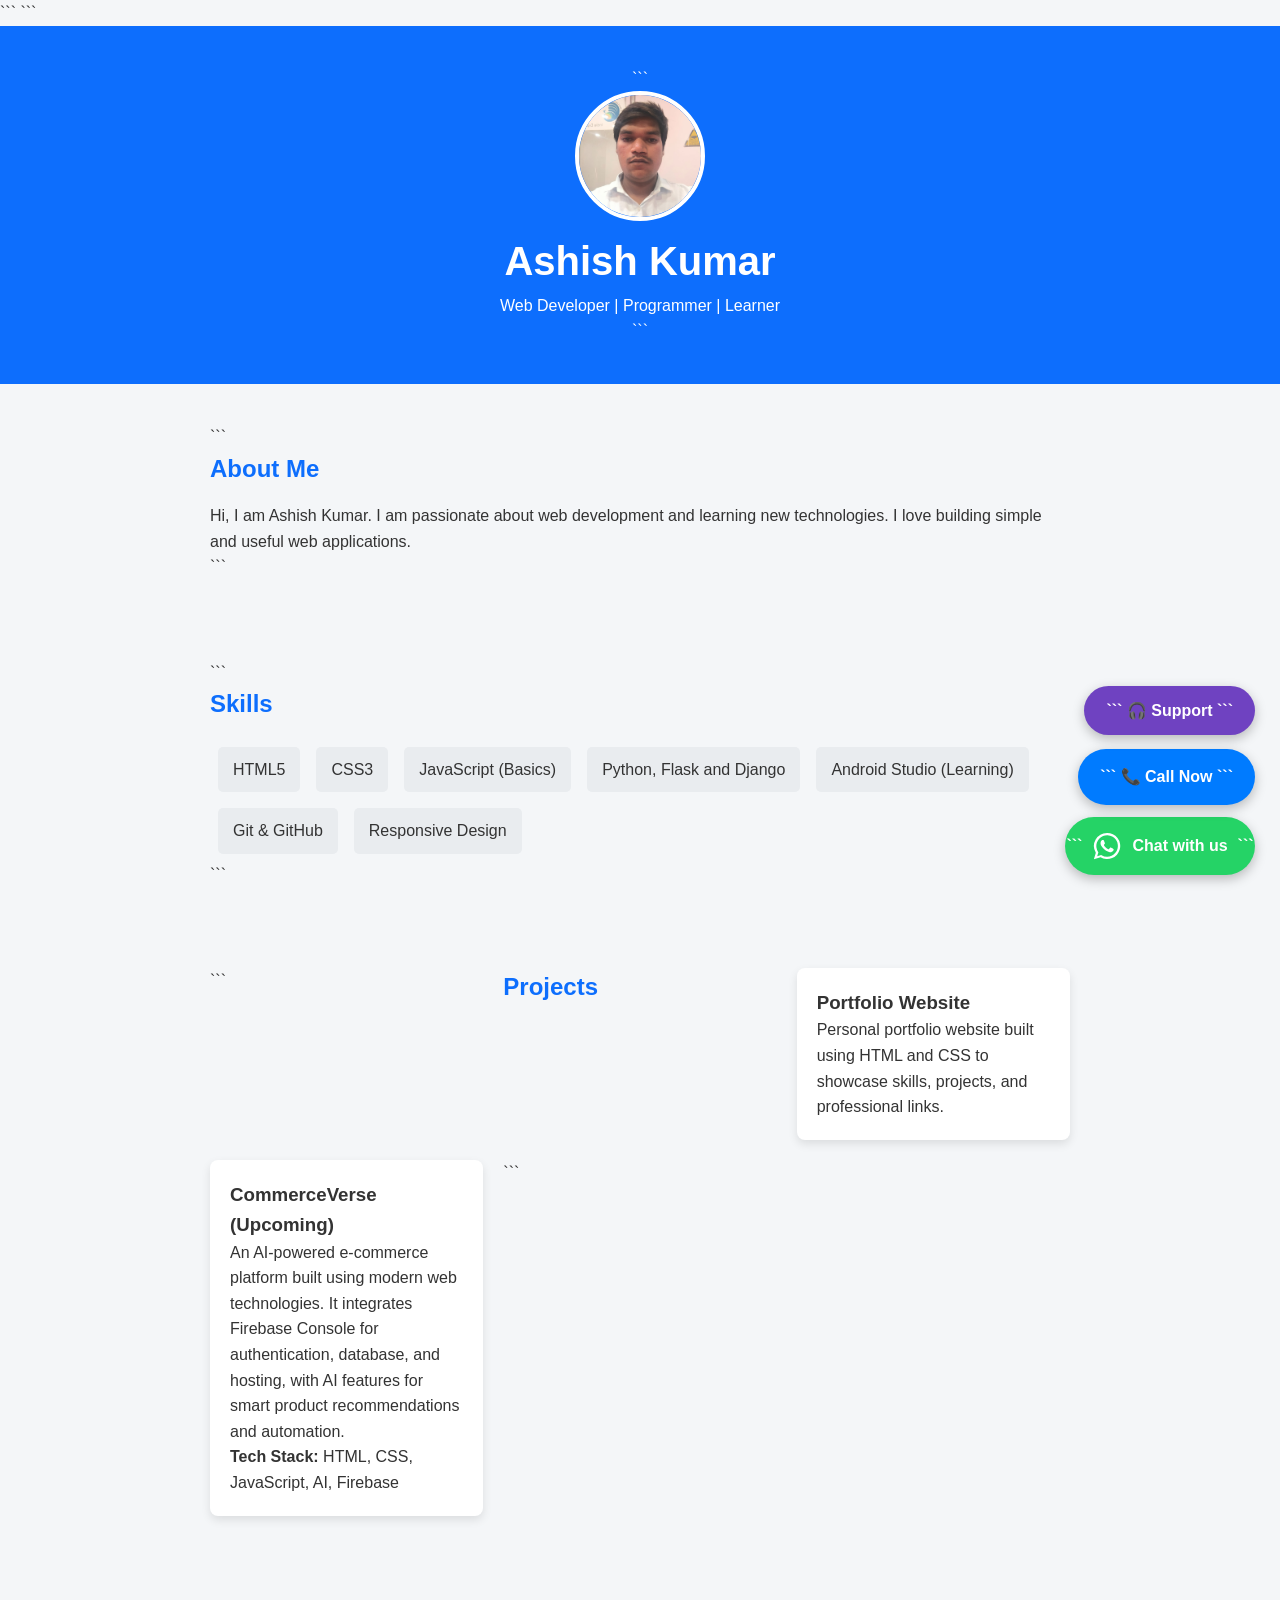
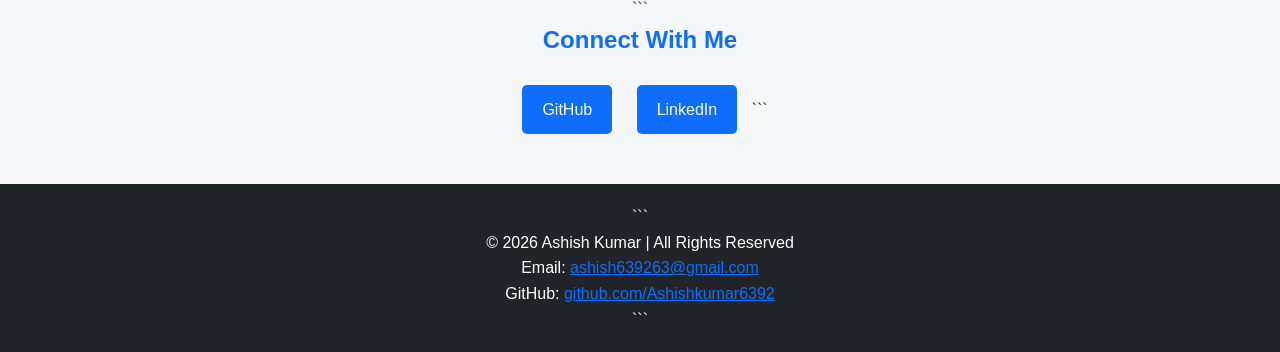
==== commit b20934ef: "Update index.html" ====
--- a/index.html
+++ b/index.html
@@ -1,6 +1,683 @@
-<!DOCTYPE html> <html lang="en"> <head> <meta charset="UTF-8"> <meta name="viewport" content="width=device-width, initial-scale=1.0"> <!-- SEO Title --> <title>Ashish Kumar | Web Developer & Python Developer Portfolio</title> <!-- SEO Description --> <meta name="description" content="Ashish Kumar's portfolio showcasing web development, Python, Flask, Django, HTML, CSS, JavaScript and software development projects."> <!-- Allow Search Engines --> <meta name="robots" content="index, follow"> <!-- Author --> <meta name="author" content="Ashish Kumar"> <!-- Canonical URL --> <link rel="canonical" href="https://ashishkumar6392portfolio.netlify.app/"> <!-- CSS --> <link rel="stylesheet" href="style.css"> </head> <body> <!-- Header --> <header> <div class="header-content"> <img src="ashish.jpeg" alt="Ashish Kumar" class="profile-pic"> <div class="header-text"> <h1>Ashish Kumar</h1> <p>Web Developer | Programmer | Learner</p> </div> </div> </header> <!-- About Section --> <section class="about"> <h2>About Me</h2> <p> Hi, I am Ashish Kumar. I am passionate about web development and learning new technologies. I love building simple and useful web applications. </p> </section> <!-- Skills Section --> <section class="skills"> <h2>Skills</h2> <ul> <li>HTML5</li> <li>CSS3</li> <li>JavaScript (Basics)</li> <li>Python , Flask and Django </li> <li>Android studio ( learning) </li> <li>Git & GitHub</li> <li>Responsive Design</li> </ul> </section> <!-- Projects Section --> <section class="projects"> <h2>Projects</h2> <div class="project-card"> <h3>Portfolio Website</h3> <p> Personal portfolio website built using HTML and CSS to showcase skills, projects, and professional links. </p> </div> <div class="project-card"> <h3>CommerceVerse (Upcoming)</h3> <p> An AI-powered e-commerce platform built using modern web technologies. It integrates Firebase Console for authentication, database, and hosting, with AI features for smart product recommendations and automation. </p> <p><strong>Tech Stack:</strong> HTML, CSS, JavaScript, AI, Firebase</p> </div> </section> <!-- Links Section --> <section class="links"> <h2>Connect With Me</h2> <a href="https://github.com/Ashishkumar6392" target="_blank">GitHub</a> <a href="https://www.linkedin.com/in/ashish-kumar6392" target="_blank">LinkedIn</a> </section> <!-- Footer --> <footer> <p>© 2026 Ashish Kumar | All Rights Reserved</p> <p> Email: <a href="mailto:ashish639263@gmail.com" style="color:#0d6efd;"> ashish639263@gmail.com </a> <br> GitHub: <a href="https://github.com/Ashishkumar6392" style="color:#0d6efd">https://github.com/Ashishkumar6392</a> </p> </footer> <!-- WhatsApp Floating Button --> <a href="https://wa.me/916392631654?text=Hello%2C%20I%20want%20more%20information." class="whatsapp-float" target="_blank" aria-label="Chat on WhatsApp"> <svg viewBox="0 0 32 32" class="whatsapp-icon"> <path fill="white" d="M16.04 2.003A13.94 13.94 0 0 0 4.08 23.12L2 30l7.05-2.02A13.96 13.96 0 1 0 16.04 2.003zm0 25.45a11.5 11.5 0 0 1-5.86-1.6l-.42-.25-4.18 1.2 1.22-4.07-.27-.43a11.48 11.48 0 1 1 9.51 5.15zm6.3-8.6c-.34-.17-2.03-1-2.35-1.12-.31-.12-.54-.17-.77.17-.23.34-.88 1.12-1.08 1.35-.2.23-.4.26-.74.09-.34-.17-1.45-.53-2.76-1.7-1.02-.91-1.71-2.03-1.91-2.37-.2-.34-.02-.52.15-.69.15-.15.34-.4.51-.6.17-.2.23-.34.34-.57.12-.23.06-.43-.03-.6-.09-.17-.77-1.86-1.06-2.55-.28-.67-.56-.58-.77-.59h-.66c-.23 0-.6.09-.91.43-.31.34-1.2 1.17-1.2 2.86s1.23 3.32 1.4 3.55c.17.23 2.42 3.7 5.86 5.19.82.35 1.46.57 1.96.73.82.26 1.57.22 2.16.13.66-.1 2.03-.83 2.32-1.63.29-.8.29-1.49.2-1.63-.08-.14-.31-.23-.65-.4z"/> </svg> <span>Chat with us</span> </a> <style> .whatsapp-float { position: fixed; width: 190px; height: 58px; bottom: 25px; right: 25px; background: #25D366; color: white; border-radius: 50px; text-decoration: none; display: flex; align-items: center; justify-content: center; gap: 10px; font-family: Arial, sans-serif; font-size: 16px; font-weight: bold; box-shadow: 0 4px 12px rgba(0,0,0,0.25); z-index: 9999; transition: transform 0.2s ease, box-shadow 0.2s ease; } .whatsapp-float:hover { transform: scale(1.05); box-shadow: 0 6px 18px rgba(0,0,0,0.30); } .whatsapp-icon { width: 30px; height: 30px; } /* Mobile */ @media (max-width: 600px) { .whatsapp-float { width: 58px; height: 58px; bottom: 18px; right: 18px; } .whatsapp-float span { display: none; } .whatsapp-icon { width: 32px; height: 32px; } } </style> <!-- CALL NOW FLOATING BUTTON --> <a href="tel:+916392631654" class="call-now-button"> 📞 <span>Call Now</span> </a> <style> .call-now-button { position: fixed; bottom: 95px; right: 25px; background: #007bff; color: white; padding: 15px 22px; border-radius: 50px; text-decoration: none; font-family: Arial, sans-serif; font-size: 16px; font-weight: bold; box-shadow: 0 4px 12px rgba(0,0,0,0.25); z-index: 9999; transition: transform 0.2s ease; } .call-now-button:hover { transform: scale(1.05); } /* Mobile */ @media (max-width: 600px) { .call-now-button { width: 58px; height: 58px; padding: 0; display: flex; align-items: center; justify-content: center; border-radius: 50%; font-size: 24px; bottom: 90px; right: 18px; } .call-now-button span { display: none; } } </style> <!-- SUPPORT FLOATING BUTTON --> <button class="support-btn" onclick="toggleSupport()"> 🎧 <span>Support</span> </button> <!-- SUPPORT BOX --> <div class="support-box" id="supportBox"> <div class="support-header"> <strong>Customer Support</strong> <button onclick="toggleSupport()">×</button> </div> <div class="support-content"> <p>Hi 👋<br>How can we help you?</p> <!-- CALL --> <a href="tel:+916392631654"> 📞 Call Support </a> <!-- WHATSAPP --> <a href="https://wa.me/916392631654?text=Hello%2C%20I%20need%20support." target="_blank"> 💬 WhatsApp Support </a> <!-- EMAIL --> <a href="mailto:ashish639263@gmail.com"> ✉️ Email Support </a> </div> </div> <style> .support-btn { position: fixed; bottom: 165px; right: 25px; border: none; border-radius: 50px; padding: 15px 22px; background: #6f42c1; color: white; font-size: 16px; font-weight: bold; cursor: pointer; box-shadow: 0 4px 12px rgba(0,0,0,0.25); z-index: 9999; } .support-box { display: none; position: fixed; bottom: 230px; right: 25px; width: 300px; background: white; border-radius: 15px; box-shadow: 0 5px 25px rgba(0,0,0,0.25); overflow: hidden; font-family: Arial, sans-serif; z-index: 9999; } .support-header { background: #6f42c1; color: white; padding: 15px; display: flex; justify-content: space-between; align-items: center; } .support-header button { border: none; background: none; color: white; font-size: 22px; cursor: pointer; } .support-content { padding: 15px; } .support-content a { display: block; padding: 12px; margin-top: 10px; background: #f5f5f5; border-radius: 8px; text-decoration: none; color: #222; } .support-content a:hover { background: #eeeeee; } /* MOBILE */ @media(max-width:600px){ .support-btn { width: 58px; height: 58px; padding: 0; border-radius: 50%; bottom: 160px; right: 18px; } .support-btn span { display: none; } .support-box { width: 90%; right: 5%; } } </style> <script> function toggleSupport(){ const box = document.getElementById("supportBox"); if(box.style.display === "block"){ box.style.display = "none"; } else{ box.style.display = "block"; } } </script> </body> </html>
-
+<!DOCTYPE html>
+
+<html lang="en">
+
+<head>
+    <meta charset="UTF-8">
+
+```
+<meta name="viewport"
+      content="width=device-width, initial-scale=1.0">
+
+<!-- SEO Title -->
+<title>Ashish Kumar | Web Developer & Python Developer Portfolio</title>
+
+<!-- SEO Description -->
+<meta name="description"
+      content="Ashish Kumar's portfolio showcasing web development, Python, Flask, Django, HTML, CSS, JavaScript and software development projects.">
+
+<!-- Allow Search Engines -->
+<meta name="robots" content="index, follow">
+
+<!-- Author -->
+<meta name="author" content="Ashish Kumar">
+
+<!-- Canonical URL -->
+<link rel="canonical"
+      href="https://ashishkumar6392portfolio.netlify.app/">
+
+<!-- External CSS -->
+<link rel="stylesheet" href="style.css">
+
+<!-- Floating Buttons & Support CSS -->
+<style>
+
+    /* =========================
+       WHATSAPP BUTTON
+    ========================= */
+
+    .whatsapp-float {
+        position: fixed;
+        width: 190px;
+        height: 58px;
+
+        bottom: 25px;
+        right: 25px;
+
+        background: #25D366;
+        color: white;
+
+        border-radius: 50px;
+        text-decoration: none;
+
+        display: flex;
+        align-items: center;
+        justify-content: center;
+        gap: 10px;
+
+        font-family: Arial, sans-serif;
+        font-size: 16px;
+        font-weight: bold;
+
+        box-shadow: 0 4px 12px rgba(0, 0, 0, 0.25);
+
+        z-index: 9999;
+
+        transition:
+            transform 0.2s ease,
+            box-shadow 0.2s ease;
+    }
+
+    .whatsapp-float:hover {
+        transform: scale(1.05);
+
+        box-shadow:
+            0 6px 18px rgba(0, 0, 0, 0.30);
+    }
+
+    .whatsapp-icon {
+        width: 30px;
+        height: 30px;
+    }
+
+
+    /* =========================
+       CALL BUTTON
+    ========================= */
+
+    .call-now-button {
+        position: fixed;
+
+        bottom: 95px;
+        right: 25px;
+
+        background: #007bff;
+        color: white;
+
+        padding: 15px 22px;
+
+        border-radius: 50px;
+
+        text-decoration: none;
+
+        font-family: Arial, sans-serif;
+        font-size: 16px;
+        font-weight: bold;
+
+        box-shadow:
+            0 4px 12px rgba(0, 0, 0, 0.25);
+
+        z-index: 9999;
+
+        transition: transform 0.2s ease;
+    }
+
+    .call-now-button:hover {
+        transform: scale(1.05);
+    }
+
+
+    /* =========================
+       SUPPORT BUTTON
+    ========================= */
+
+    .support-btn {
+        position: fixed;
+
+        bottom: 165px;
+        right: 25px;
+
+        border: none;
+        border-radius: 50px;
+
+        padding: 15px 22px;
+
+        background: #6f42c1;
+        color: white;
+
+        font-size: 16px;
+        font-weight: bold;
+
+        cursor: pointer;
+
+        box-shadow:
+            0 4px 12px rgba(0, 0, 0, 0.25);
+
+        z-index: 9999;
+
+        transition: transform 0.2s ease;
+    }
+
+    .support-btn:hover {
+        transform: scale(1.05);
+    }
+
+
+    /* =========================
+       SUPPORT BOX
+    ========================= */
+
+    .support-box {
+        display: none;
+
+        position: fixed;
+
+        bottom: 230px;
+        right: 25px;
+
+        width: 300px;
+
+        background: white;
+
+        border-radius: 15px;
+
+        box-shadow:
+            0 5px 25px rgba(0, 0, 0, 0.25);
+
+        overflow: hidden;
+
+        font-family: Arial, sans-serif;
+
+        z-index: 10000;
+    }
+
+    .support-header {
+        background: #6f42c1;
+        color: white;
+
+        padding: 15px;
+
+        display: flex;
+        justify-content: space-between;
+        align-items: center;
+    }
+
+    .support-header button {
+        border: none;
+
+        background: transparent;
+        color: white;
+
+        font-size: 22px;
+
+        cursor: pointer;
+    }
+
+    .support-content {
+        padding: 15px;
+    }
+
+    .support-content p {
+        margin-bottom: 10px;
+    }
+
+    .support-content a {
+        display: block;
+
+        padding: 12px;
+
+        margin-top: 10px;
+
+        background: #f5f5f5;
+
+        border-radius: 8px;
+
+        text-decoration: none;
+
+        color: #222;
+
+        transition: background 0.2s ease;
+    }
+
+    .support-content a:hover {
+        background: #eeeeee;
+    }
+
+
+    /* =========================
+       MOBILE
+    ========================= */
+
+    @media (max-width: 600px) {
+
+        .whatsapp-float {
+            width: 58px;
+            height: 58px;
+
+            bottom: 18px;
+            right: 18px;
+        }
+
+        .whatsapp-float span {
+            display: none;
+        }
+
+        .whatsapp-icon {
+            width: 32px;
+            height: 32px;
+        }
+
+
+        .call-now-button {
+            width: 58px;
+            height: 58px;
+
+            padding: 0;
+
+            display: flex;
+            align-items: center;
+            justify-content: center;
+
+            border-radius: 50%;
+
+            font-size: 24px;
+
+            bottom: 90px;
+            right: 18px;
+        }
+
+        .call-now-button span {
+            display: none;
+        }
+
+
+        .support-btn {
+            width: 58px;
+            height: 58px;
+
+            padding: 0;
+
+            display: flex;
+            align-items: center;
+            justify-content: center;
+
+            border-radius: 50%;
+
+            bottom: 160px;
+            right: 18px;
+        }
+
+        .support-btn span {
+            display: none;
+        }
+
+
+        .support-box {
+            width: 90%;
+
+            right: 5%;
+
+            bottom: 230px;
+        }
+
+    }
+
+</style>
+```
+
+</head>
+
+<body>
+
+<!-- =========================
+     HEADER
+========================= -->
+
+<header>
+
+```
+<div class="header-content">
+
+    <img src="ashish.jpeg"
+         alt="Ashish Kumar"
+         class="profile-pic">
+
+    <div class="header-text">
+
+        <h1>Ashish Kumar</h1>
+
+        <p>
+            Web Developer | Programmer | Learner
+        </p>
+
+    </div>
+
+</div>
+```
+
+</header>
+
+<!-- =========================
+     ABOUT
+========================= -->
+
+<section class="about">
+
+```
+<h2>About Me</h2>
+
+<p>
+    Hi, I am Ashish Kumar. I am passionate about web development
+    and learning new technologies. I love building simple and
+    useful web applications.
+</p>
+```
+
+</section>
+
+<!-- =========================
+     SKILLS
+========================= -->
+
+<section class="skills">
+
+```
+<h2>Skills</h2>
+
+<ul>
+
+    <li>HTML5</li>
+
+    <li>CSS3</li>
+
+    <li>JavaScript (Basics)</li>
+
+    <li>Python, Flask and Django</li>
+
+    <li>Android Studio (Learning)</li>
+
+    <li>Git & GitHub</li>
+
+    <li>Responsive Design</li>
+
+</ul>
+```
+
+</section>
+
+<!-- =========================
+     PROJECTS
+========================= -->
+
+<section class="projects">
+
+```
+<h2>Projects</h2>
+
+
+<!-- Portfolio Project -->
+
+<div class="project-card">
+
+    <h3>
+        Portfolio Website
+    </h3>
+
+    <p>
+        Personal portfolio website built using HTML and CSS
+        to showcase skills, projects, and professional links.
+    </p>
+
+</div>
+
+
+<!-- CommerceVerse Project -->
+
+<div class="project-card">
+
+    <h3>
+        CommerceVerse (Upcoming)
+    </h3>
+
+    <p>
+        An AI-powered e-commerce platform built using modern
+        web technologies. It integrates Firebase Console for
+        authentication, database, and hosting, with AI features
+        for smart product recommendations and automation.
+    </p>
+
+    <p>
+        <strong>Tech Stack:</strong>
+        HTML, CSS, JavaScript, AI, Firebase
+    </p>
+
+</div>
+```
+
+</section>
+
+<!-- =========================
+     SOCIAL LINKS
+========================= -->
+
+<section class="links">
+
+```
+<h2>
+    Connect With Me
+</h2>
+
+<a href="https://github.com/Ashishkumar6392"
+   target="_blank"
+   rel="noopener noreferrer">
+
+    GitHub
+
+</a>
+
+
+<a href="https://www.linkedin.com/in/ashish-kumar6392"
+   target="_blank"
+   rel="noopener noreferrer">
+
+    LinkedIn
+
+</a>
+```
+
+</section>
+
+<!-- =========================
+     FOOTER
+========================= -->
+
+<footer>
+
+```
+<p>
+    © 2026 Ashish Kumar | All Rights Reserved
+</p>
+
+<p>
+
+    Email:
+
+    <a href="mailto:ashish639263@gmail.com"
+       style="color:#0d6efd;">
+
+        ashish639263@gmail.com
+
+    </a>
+
+    <br>
+
+    GitHub:
+
+    <a href="https://github.com/Ashishkumar6392"
+       target="_blank"
+       rel="noopener noreferrer"
+       style="color:#0d6efd;">
+
+        github.com/Ashishkumar6392
+
+    </a>
+
+</p>
+```
+
+</footer>
+
+<!-- =========================
+     WHATSAPP FLOATING BUTTON
+========================= -->
+
+<a href="https://wa.me/916392631654?text=Hello%2C%20I%20want%20more%20information."
+class="whatsapp-float"
+target="_blank"
+rel="noopener noreferrer"
+aria-label="Chat on WhatsApp">
+
+```
+<svg viewBox="0 0 32 32"
+     class="whatsapp-icon"
+     aria-hidden="true">
+
+    <path
+        fill="white"
+        d="M16.04 2.003A13.94 13.94 0 0 0 4.08 23.12L2 30l7.05-2.02A13.96 13.96 0 1 0 16.04 2.003zm0 25.45a11.5 11.5 0 0 1-5.86-1.6l-.42-.25-4.18 1.2 1.22-4.07-.27-.43a11.48 11.48 0 1 1 9.51 5.15zm6.3-8.6c-.34-.17-2.03-1-2.35-1.12-.31-.12-.54-.17-.77.17-.23.34-.88 1.12-1.08 1.35-.2.23-.4.26-.74.09-.34-.17-1.45-.53-2.76-1.7-1.02-.91-1.71-2.03-1.91-2.37-.2-.34-.02-.52.15-.69.15-.15.34-.4.51-.6.17-.2.23-.34.34-.57.12-.23.06-.43-.03-.6-.09-.17-.77-1.86-1.06-2.55-.28-.67-.56-.58-.77-.59h-.66c-.23 0-.6.09-.91.43-.31.34-1.2 1.17-1.2 2.86s1.23 3.32 1.4 3.55c.17.23 2.42 3.7 5.86 5.19.82.35 1.46.57 1.96.73.82.26 1.57.22 2.16.13.66-.1 2.03-.83 2.32-1.63.29-.8.29-1.49.2-1.63-.08-.14-.31-.23-.65-.4z">
+    </path>
+
+</svg>
+
+<span>
+    Chat with us
+</span>
+```
+
+</a>
+
+<!-- =========================
+     CALL NOW BUTTON
+========================= -->
+
+<a href="tel:+916392631654"
+class="call-now-button"
+aria-label="Call Now">
+
+```
+📞
+
+<span>
+    Call Now
+</span>
+```
+
+</a>
+
+<!-- =========================
+     SUPPORT BUTTON
+========================= -->
+
+<button
+ type="button"
+ class="support-btn"
+ onclick="toggleSupport()"
+ aria-label="Open Customer Support">
+
+```
+🎧
+
+<span>
+    Support
+</span>
+```
+
+</button>
+
+<!-- =========================
+     SUPPORT BOX
+========================= -->
+
+<div
+    class="support-box"
+    id="supportBox">
+
+```
+<div class="support-header">
+
+    <strong>
+        Customer Support
+    </strong>
+
+    <button
+        type="button"
+        onclick="toggleSupport()"
+        aria-label="Close Customer Support">
+
+        ×
+
+    </button>
+
+</div>
+
+
+<div class="support-content">
+
+    <p>
+        Hi 👋
+        <br>
+        How can we help you?
+    </p>
+
+
+    <!-- CALL -->
+
+    <a href="tel:+916392631654">
+
+        📞 Call Support
+
+    </a>
+
+
+    <!-- WHATSAPP -->
+
+    <a href="https://wa.me/916392631654?text=Hello%2C%20I%20need%20support."
+       target="_blank"
+       rel="noopener noreferrer">
+
+        💬 WhatsApp Support
+
+    </a>
+
+
+    <!-- EMAIL -->
+
+    <a href="mailto:ashish639263@gmail.com">
+
+        ✉️ Email Support
+
+    </a>
+
+</div>
+```
+
+</div>
+
+<!-- =========================
+     JAVASCRIPT
+========================= -->
+
+<script>
+
+    function toggleSupport() {
+
+        const box =
+            document.getElementById("supportBox");
+
+        if (box.style.display === "block") {
+
+            box.style.display = "none";
+
+        } else {
+
+            box.style.display = "block";
+
+        }
+
+    }
 
 </script>
+
 </body>
 </html>
+
--- a/style.css
+++ b/style.css
@@ -1,1336 +1 @@
-/* ==============================
-GLOBAL
-================================ */
-
-* {
-  margin: 0;
-  padding: 0;
-  box-sizing: border-box;
-  }
-
-html {
-scroll-behavior: smooth;
-}
-
-body {
-font-family: Arial, Helvetica, sans-serif;
-background: #f8fafc;
-color: #1e293b;
-line-height: 1.7;
-}
-
-a {
-text-decoration: none;
-}
-
-button,
-a {
--webkit-tap-highlight-color: transparent;
-}
-
-/* ==============================
-NAVBAR
-================================ */
-
-.navbar {
-position: sticky;
-top: 0;
-z-index: 1000;
-
-```
-background: rgba(255,255,255,0.94);
-backdrop-filter: blur(15px);
-
-border-bottom: 1px solid #e2e8f0;
-```
-
-}
-
-.nav-container {
-max-width: 1150px;
-margin: auto;
-
-```
-min-height: 70px;
-
-padding: 0 24px;
-
-display: flex;
-justify-content: space-between;
-align-items: center;
-```
-
-}
-
-.logo {
-color: #0f172a;
-font-size: 25px;
-font-weight: 800;
-}
-
-.logo span,
-.footer-container h3 span {
-color: #2563eb;
-}
-
-.nav-links {
-display: flex;
-gap: 30px;
-}
-
-.nav-links a {
-color: #475569;
-font-size: 15px;
-font-weight: 600;
-
-```
-transition: 0.25s;
-```
-
-}
-
-.nav-links a:hover {
-color: #2563eb;
-}
-
-/* ==============================
-HERO
-================================ */
-
-.hero {
-min-height: 620px;
-
-```
-display: flex;
-align-items: center;
-
-background:
-    radial-gradient(circle at 80% 20%, rgba(37,99,235,.13), transparent 30%),
-    radial-gradient(circle at 10% 90%, rgba(14,165,233,.10), transparent 30%),
-    #ffffff;
-```
-
-}
-
-.hero-container {
-width: 100%;
-max-width: 1150px;
-
-```
-margin: auto;
-padding: 80px 24px;
-
-display: grid;
-grid-template-columns: 1.3fr .7fr;
-align-items: center;
-gap: 70px;
-```
-
-}
-
-.welcome-text {
-display: inline-block;
-
-```
-padding: 7px 14px;
-margin-bottom: 18px;
-
-background: #eff6ff;
-border: 1px solid #dbeafe;
-border-radius: 30px;
-
-color: #2563eb;
-
-font-size: 14px;
-font-weight: 700;
-```
-
-}
-
-.hero-text h1 {
-color: #0f172a;
-
-```
-font-size: clamp(42px, 6vw, 68px);
-line-height: 1.08;
-
-margin-bottom: 12px;
-```
-
-}
-
-.hero-text h1 span {
-color: #2563eb;
-}
-
-.hero-text h2 {
-color: #475569;
-
-```
-font-size: clamp(20px, 3vw, 29px);
-font-weight: 600;
-
-margin-bottom: 20px;
-```
-
-}
-
-.hero-text p {
-max-width: 650px;
-
-```
-color: #64748b;
-
-font-size: 17px;
-
-margin-bottom: 30px;
-```
-
-}
-
-.hero-buttons {
-display: flex;
-flex-wrap: wrap;
-gap: 14px;
-}
-
-.btn {
-min-height: 48px;
-
-```
-padding: 12px 23px;
-
-border-radius: 10px;
-
-display: inline-flex;
-justify-content: center;
-align-items: center;
-
-font-size: 15px;
-font-weight: 700;
-
-transition: .25s;
-```
-
-}
-
-.btn-primary {
-background: #2563eb;
-color: white;
-
-```
-box-shadow: 0 8px 20px rgba(37,99,235,.22);
-```
-
-}
-
-.btn-primary:hover {
-background: #1d4ed8;
-transform: translateY(-2px);
-}
-
-.btn-outline {
-color: #1e293b;
-
-```
-border: 1px solid #cbd5e1;
-background: white;
-```
-
-}
-
-.btn-outline:hover {
-border-color: #2563eb;
-color: #2563eb;
-
-```
-transform: translateY(-2px);
-```
-
-}
-
-.hero-social {
-margin-top: 30px;
-
-```
-display: flex;
-gap: 22px;
-```
-
-}
-
-.hero-social a {
-color: #64748b;
-
-```
-font-size: 14px;
-font-weight: 700;
-
-transition: .25s;
-```
-
-}
-
-.hero-social a:hover {
-color: #2563eb;
-}
-
-/* ==============================
-HERO IMAGE
-================================ */
-
-.hero-image {
-display: flex;
-justify-content: center;
-}
-
-.image-wrapper {
-width: 320px;
-height: 320px;
-
-```
-padding: 9px;
-
-border-radius: 50%;
-
-background: linear-gradient(
-    135deg,
-    #2563eb,
-    #38bdf8
-);
-
-box-shadow:
-    0 25px 60px rgba(37,99,235,.20);
-```
-
-}
-
-.profile-pic {
-width: 100%;
-height: 100%;
-
-```
-object-fit: cover;
-
-border-radius: 50%;
-
-border: 8px solid white;
-```
-
-}
-
-/* ==============================
-COMMON SECTIONS
-================================ */
-
-.section {
-max-width: 1150px;
-
-```
-margin: auto;
-padding: 90px 24px;
-```
-
-}
-
-.section-heading {
-max-width: 650px;
-
-```
-margin-bottom: 45px;
-```
-
-}
-
-.section-heading > span {
-color: #2563eb;
-
-```
-font-size: 13px;
-font-weight: 800;
-
-letter-spacing: 2px;
-```
-
-}
-
-.section-heading h2 {
-margin-top: 6px;
-margin-bottom: 8px;
-
-```
-color: #0f172a;
-
-font-size: clamp(30px, 4vw, 40px);
-line-height: 1.2;
-```
-
-}
-
-.section-heading p {
-color: #64748b;
-}
-
-/* ==============================
-ABOUT
-================================ */
-
-.about-card {
-padding: 35px;
-
-```
-display: grid;
-grid-template-columns: auto 1fr;
-gap: 28px;
-
-background: white;
-
-border: 1px solid #e2e8f0;
-border-radius: 18px;
-
-box-shadow: 0 15px 40px rgba(15,23,42,.05);
-```
-
-}
-
-.about-icon {
-width: 70px;
-height: 70px;
-
-```
-border-radius: 16px;
-
-background: #eff6ff;
-
-display: flex;
-justify-content: center;
-align-items: center;
-
-color: #2563eb;
-
-font-size: 21px;
-font-weight: 800;
-```
-
-}
-
-.about-content h3 {
-color: #0f172a;
-
-```
-margin-bottom: 12px;
-
-font-size: 23px;
-```
-
-}
-
-.about-content p {
-color: #64748b;
-
-```
-margin-bottom: 10px;
-```
-
-}
-
-/* ==============================
-SKILLS
-================================ */
-
-.skills-section {
-max-width: none;
-
-```
-background: #f1f5f9;
-```
-
-}
-
-.skills-section > * {
-max-width: 1150px;
-margin-left: auto;
-margin-right: auto;
-}
-
-.skills-grid {
-max-width: 1150px;
-
-```
-display: grid;
-
-grid-template-columns:
-    repeat(auto-fit, minmax(210px, 1fr));
-
-gap: 18px;
-```
-
-}
-
-.skill-card {
-min-height: 190px;
-
-```
-padding: 25px;
-
-background: white;
-
-border: 1px solid #e2e8f0;
-border-radius: 15px;
-
-transition: .3s;
-```
-
-}
-
-.skill-card:hover {
-transform: translateY(-7px);
-
-```
-border-color: #bfdbfe;
-
-box-shadow: 0 16px 35px rgba(15,23,42,.08);
-```
-
-}
-
-.skill-icon {
-width: 50px;
-height: 50px;
-
-```
-margin-bottom: 18px;
-
-border-radius: 12px;
-
-background: #eff6ff;
-
-color: #2563eb;
-
-display: flex;
-justify-content: center;
-align-items: center;
-
-font-size: 13px;
-font-weight: 800;
-```
-
-}
-
-.skill-card h3 {
-margin-bottom: 6px;
-
-```
-color: #0f172a;
-```
-
-}
-
-.skill-card p {
-color: #64748b;
-
-```
-font-size: 14px;
-```
-
-}
-
-/* ==============================
-PROJECTS
-================================ */
-
-.projects-grid {
-display: grid;
-grid-template-columns: repeat(2, 1fr);
-
-```
-gap: 25px;
-```
-
-}
-
-.project-card {
-position: relative;
-
-```
-min-height: 320px;
-
-padding: 32px;
-
-overflow: hidden;
-
-background: white;
-
-border: 1px solid #e2e8f0;
-border-radius: 18px;
-
-box-shadow: 0 12px 30px rgba(15,23,42,.05);
-
-transition: .3s;
-```
-
-}
-
-.project-card:hover {
-transform: translateY(-7px);
-
-```
-box-shadow: 0 20px 45px rgba(15,23,42,.09);
-
-border-color: #bfdbfe;
-```
-
-}
-
-.project-number {
-position: absolute;
-
-```
-top: 10px;
-right: 20px;
-
-color: #eff6ff;
-
-font-size: 80px;
-font-weight: 900;
-
-line-height: 1;
-```
-
-}
-
-.project-content {
-position: relative;
-z-index: 2;
-}
-
-.project-status {
-display: inline-block;
-
-```
-margin-bottom: 20px;
-
-padding: 5px 11px;
-
-border-radius: 20px;
-
-font-size: 12px;
-font-weight: 800;
-```
-
-}
-
-.completed {
-color: #047857;
-background: #ecfdf5;
-}
-
-.upcoming {
-color: #b45309;
-background: #fffbeb;
-}
-
-.project-card h3 {
-margin-bottom: 12px;
-
-```
-color: #0f172a;
-
-font-size: 25px;
-```
-
-}
-
-.project-card p {
-color: #64748b;
-
-```
-margin-bottom: 22px;
-```
-
-}
-
-.tech-stack {
-display: flex;
-flex-wrap: wrap;
-gap: 8px;
-}
-
-.tech-stack span {
-padding: 6px 10px;
-
-```
-border-radius: 6px;
-
-background: #f1f5f9;
-
-color: #475569;
-
-font-size: 12px;
-font-weight: 700;
-```
-
-}
-
-/* ==============================
-CONTACT
-================================ */
-
-.contact-section {
-max-width: none;
-
-```
-background: #0f172a;
-```
-
-}
-
-.contact-section > .section-heading,
-.contact-section > .contact-card {
-max-width: 1150px;
-
-```
-margin-left: auto;
-margin-right: auto;
-```
-
-}
-
-.contact-section .section-heading h2 {
-color: white;
-}
-
-.contact-section .section-heading p {
-color: #94a3b8;
-}
-
-.contact-card {
-display: grid;
-grid-template-columns: 1fr 1fr;
-
-```
-overflow: hidden;
-
-border: 1px solid #334155;
-border-radius: 20px;
-```
-
-}
-
-.contact-info,
-.contact-cta {
-padding: 40px;
-}
-
-.contact-info {
-background: #111c30;
-}
-
-.contact-info h3 {
-color: white;
-
-```
-font-size: 25px;
-
-margin-bottom: 8px;
-```
-
-}
-
-.contact-info > p {
-color: #94a3b8;
-
-```
-margin-bottom: 30px;
-```
-
-}
-
-.contact-item {
-margin-bottom: 18px;
-
-```
-display: flex;
-align-items: center;
-gap: 14px;
-```
-
-}
-
-.contact-icon {
-width: 45px;
-height: 45px;
-
-```
-flex-shrink: 0;
-
-display: flex;
-justify-content: center;
-align-items: center;
-
-border-radius: 10px;
-
-background: #1e293b;
-
-color: #60a5fa;
-```
-
-}
-
-.contact-item span {
-display: block;
-
-```
-color: #94a3b8;
-
-font-size: 12px;
-```
-
-}
-
-.contact-item a {
-color: white;
-
-```
-font-weight: 600;
-```
-
-}
-
-.contact-buttons {
-margin-top: 28px;
-
-```
-display: flex;
-gap: 12px;
-```
-
-}
-
-.contact-link {
-padding: 9px 16px;
-
-```
-border: 1px solid #334155;
-border-radius: 8px;
-
-color: #cbd5e1;
-
-font-size: 14px;
-font-weight: 700;
-
-transition: .25s;
-```
-
-}
-
-.contact-link:hover {
-color: white;
-border-color: #60a5fa;
-}
-
-.contact-cta {
-background: #172554;
-
-```
-display: flex;
-flex-direction: column;
-justify-content: center;
-align-items: flex-start;
-```
-
-}
-
-.contact-cta > span {
-color: #60a5fa;
-
-```
-font-size: 13px;
-font-weight: 800;
-
-letter-spacing: 1px;
-```
-
-}
-
-.contact-cta h3 {
-max-width: 430px;
-
-```
-margin: 10px 0;
-
-color: white;
-
-font-size: 30px;
-line-height: 1.25;
-```
-
-}
-
-.contact-cta p {
-color: #bfdbfe;
-
-```
-margin-bottom: 25px;
-```
-
-}
-
-.whatsapp-btn {
-color: white;
-background: #16a34a;
-}
-
-.whatsapp-btn:hover {
-background: #15803d;
-
-```
-transform: translateY(-2px);
-```
-
-}
-
-/* ==============================
-FOOTER
-================================ */
-
-footer {
-padding: 30px 24px;
-
-```
-background: #020617;
-
-color: #94a3b8;
-```
-
-}
-
-.footer-container {
-max-width: 1150px;
-
-```
-margin: auto;
-
-display: flex;
-justify-content: space-between;
-align-items: center;
-gap: 20px;
-```
-
-}
-
-.footer-container h3 {
-color: white;
-
-```
-font-size: 22px;
-```
-
-}
-
-.footer-container p {
-font-size: 13px;
-}
-
-/* ==============================
-FLOATING BUTTONS
-================================ */
-
-.whatsapp-float,
-.call-now-button,
-.support-btn {
-position: fixed;
-right: 24px;
-
-```
-height: 54px;
-
-padding: 0 18px;
-
-border: none;
-border-radius: 30px;
-
-display: flex;
-justify-content: center;
-align-items: center;
-gap: 9px;
-
-color: white;
-
-font-size: 14px;
-font-weight: 700;
-
-cursor: pointer;
-
-box-shadow: 0 8px 25px rgba(0,0,0,.18);
-
-transition: .25s;
-
-z-index: 999;
-```
-
-}
-
-.whatsapp-float:hover,
-.call-now-button:hover,
-.support-btn:hover {
-transform: translateY(-3px);
-}
-
-.whatsapp-float {
-bottom: 24px;
-
-```
-background: #22c55e;
-```
-
-}
-
-.call-now-button {
-bottom: 88px;
-
-```
-background: #2563eb;
-```
-
-}
-
-.support-btn {
-bottom: 152px;
-
-```
-background: #7c3aed;
-```
-
-}
-
-.whatsapp-icon {
-width: 27px;
-height: 27px;
-}
-
-/* ==============================
-SUPPORT BOX
-================================ */
-
-.support-box {
-position: fixed;
-
-```
-right: 24px;
-bottom: 220px;
-
-width: 320px;
-
-display: none;
-
-overflow: hidden;
-
-background: white;
-
-border: 1px solid #e2e8f0;
-border-radius: 17px;
-
-box-shadow: 0 20px 60px rgba(15,23,42,.20);
-
-z-index: 1000;
-
-animation: supportOpen .2s ease;
-```
-
-}
-
-.support-box.show {
-display: block;
-}
-
-@keyframes supportOpen {
-
-```
-from {
-    opacity: 0;
-    transform: translateY(10px);
-}
-
-to {
-    opacity: 1;
-    transform: translateY(0);
-}
-```
-
-}
-
-.support-header {
-padding: 17px 18px;
-
-```
-background: #7c3aed;
-color: white;
-
-display: flex;
-justify-content: space-between;
-align-items: center;
-```
-
-}
-
-.support-header small {
-display: block;
-
-```
-color: #ddd6fe;
-
-font-size: 11px;
-```
-
-}
-
-.support-header strong {
-display: block;
-
-```
-font-size: 16px;
-```
-
-}
-
-.support-header button {
-width: 34px;
-height: 34px;
-
-```
-border: none;
-border-radius: 50%;
-
-background: rgba(255,255,255,.12);
-color: white;
-
-font-size: 22px;
-
-cursor: pointer;
-```
-
-}
-
-.support-content {
-padding: 16px;
-}
-
-.support-content > p {
-margin-bottom: 12px;
-
-```
-color: #475569;
-```
-
-}
-
-.support-content a {
-padding: 12px;
-
-```
-margin-top: 9px;
-
-display: flex;
-align-items: center;
-gap: 12px;
-
-border: 1px solid #e2e8f0;
-border-radius: 10px;
-
-color: #1e293b;
-
-transition: .2s;
-```
-
-}
-
-.support-content a:hover {
-background: #f8fafc;
-border-color: #cbd5e1;
-}
-
-.support-content a strong {
-display: block;
-
-```
-font-size: 14px;
-```
-
-}
-
-.support-content a span {
-display: block;
-
-```
-color: #64748b;
-
-font-size: 11px;
-```
-
-}
-
-/* ==============================
-RESPONSIVE
-================================ */
-
-@media (max-width: 850px) {
-
-```
-.nav-links {
-    display: none;
-}
-
-.hero-container {
-    grid-template-columns: 1fr;
-
-    text-align: center;
-
-    padding-top: 60px;
-}
-
-.hero-image {
-    grid-row: 1;
-}
-
-.image-wrapper {
-    width: 230px;
-    height: 230px;
-}
-
-.hero-text p {
-    margin-left: auto;
-    margin-right: auto;
-}
-
-.hero-buttons,
-.hero-social {
-    justify-content: center;
-}
-
-.projects-grid {
-    grid-template-columns: 1fr;
-}
-
-.contact-card {
-    grid-template-columns: 1fr;
-}
-```
-
-}
-
-@media (max-width: 600px) {
-
-```
-.section {
-    padding: 65px 18px;
-}
-
-.nav-container {
-    padding: 0 18px;
-}
-
-.hero-container {
-    padding: 45px 18px 65px;
-    gap: 35px;
-}
-
-.hero-text h1 {
-    font-size: 40px;
-}
-
-.hero-text h2 {
-    font-size: 20px;
-}
-
-.hero-text p {
-    font-size: 15px;
-}
-
-.hero-buttons {
-    flex-direction: column;
-}
-
-.btn {
-    width: 100%;
-}
-
-.about-card {
-    grid-template-columns: 1fr;
-
-    padding: 25px;
-}
-
-.skills-grid {
-    grid-template-columns: 1fr;
-}
-
-.project-card {
-    padding: 25px;
-}
-
-.contact-info,
-.contact-cta {
-    padding: 28px 22px;
-}
-
-.contact-buttons {
-    flex-wrap: wrap;
-}
-
-.footer-container {
-    flex-direction: column;
-
-    text-align: center;
-}
-
-
-/* Floating buttons */
-
-.whatsapp-float,
-.call-now-button,
-.support-btn {
-
-    width: 54px;
-    height: 54px;
-
-    right: 15px;
-
-    padding: 0;
-
-    border-radius: 50%;
-}
-
-.whatsapp-float {
-    bottom: 15px;
-}
-
-.call-now-button {
-    bottom: 79px;
-}
-
-.support-btn {
-    bottom: 143px;
-}
-
-.whatsapp-float > span,
-.call-now-button > span,
-.support-btn > span {
-    display: none;
-}
-
-.support-box {
-    width: calc(100% - 30px);
-
-    right: 15px;
-    bottom: 210px;
-}
-```
-
-}
-
-    height: 130px;
-    border-radius: 50%;
-    object-fit: cover;
-    border: 4px solid white;
-}
+* { margin: 0; padding: 0; box-sizing: border-box; font-family: Arial, Helvetica, sans-serif; } body { background-color: #f4f6f8; color: #333; line-height: 1.6; } /* Header */ header { background: #0d6efd; color: white; text-align: center; padding: 40px 20px; } header h1 { font-size: 2.5rem; } /* Sections */ section { padding: 40px 20px; max-width: 900px; margin: auto; } h2 { margin-bottom: 15px; color: #0d6efd; } /* Skills */ .skills ul { list-style: none; display: flex; flex-wrap: wrap; } .skills li { background: #e9ecef; padding: 10px 15px; margin: 8px; border-radius: 5px; transition: 0.3s; } .skills li:hover { background: #0d6efd; color: white; } /* Projects */ .projects { display: grid; grid-template-columns: repeat(auto-fit, minmax(250px, 1fr)); gap: 20px; } .project-card { background: white; padding: 20px; border-radius: 8px; box-shadow: 0 4px 10px rgba(0,0,0,0.1); transition: 0.3s; } .project-card:hover { transform: translateY(-5px); } /* Links */ .links { text-align: center; } .links a { text-decoration: none; margin: 10px; padding: 12px 20px; background: #0d6efd; color: white; border-radius: 5px; display: inline-block; transition: 0.3s; } .links a:hover { background: #084298; } /* Footer */ footer { text-align: center; padding: 20px; background: #212529; color: white; } .profile-pic { width: 130px; height: 130px; border-radius: 50%; object-fit: cover; border: 4px solid white; }
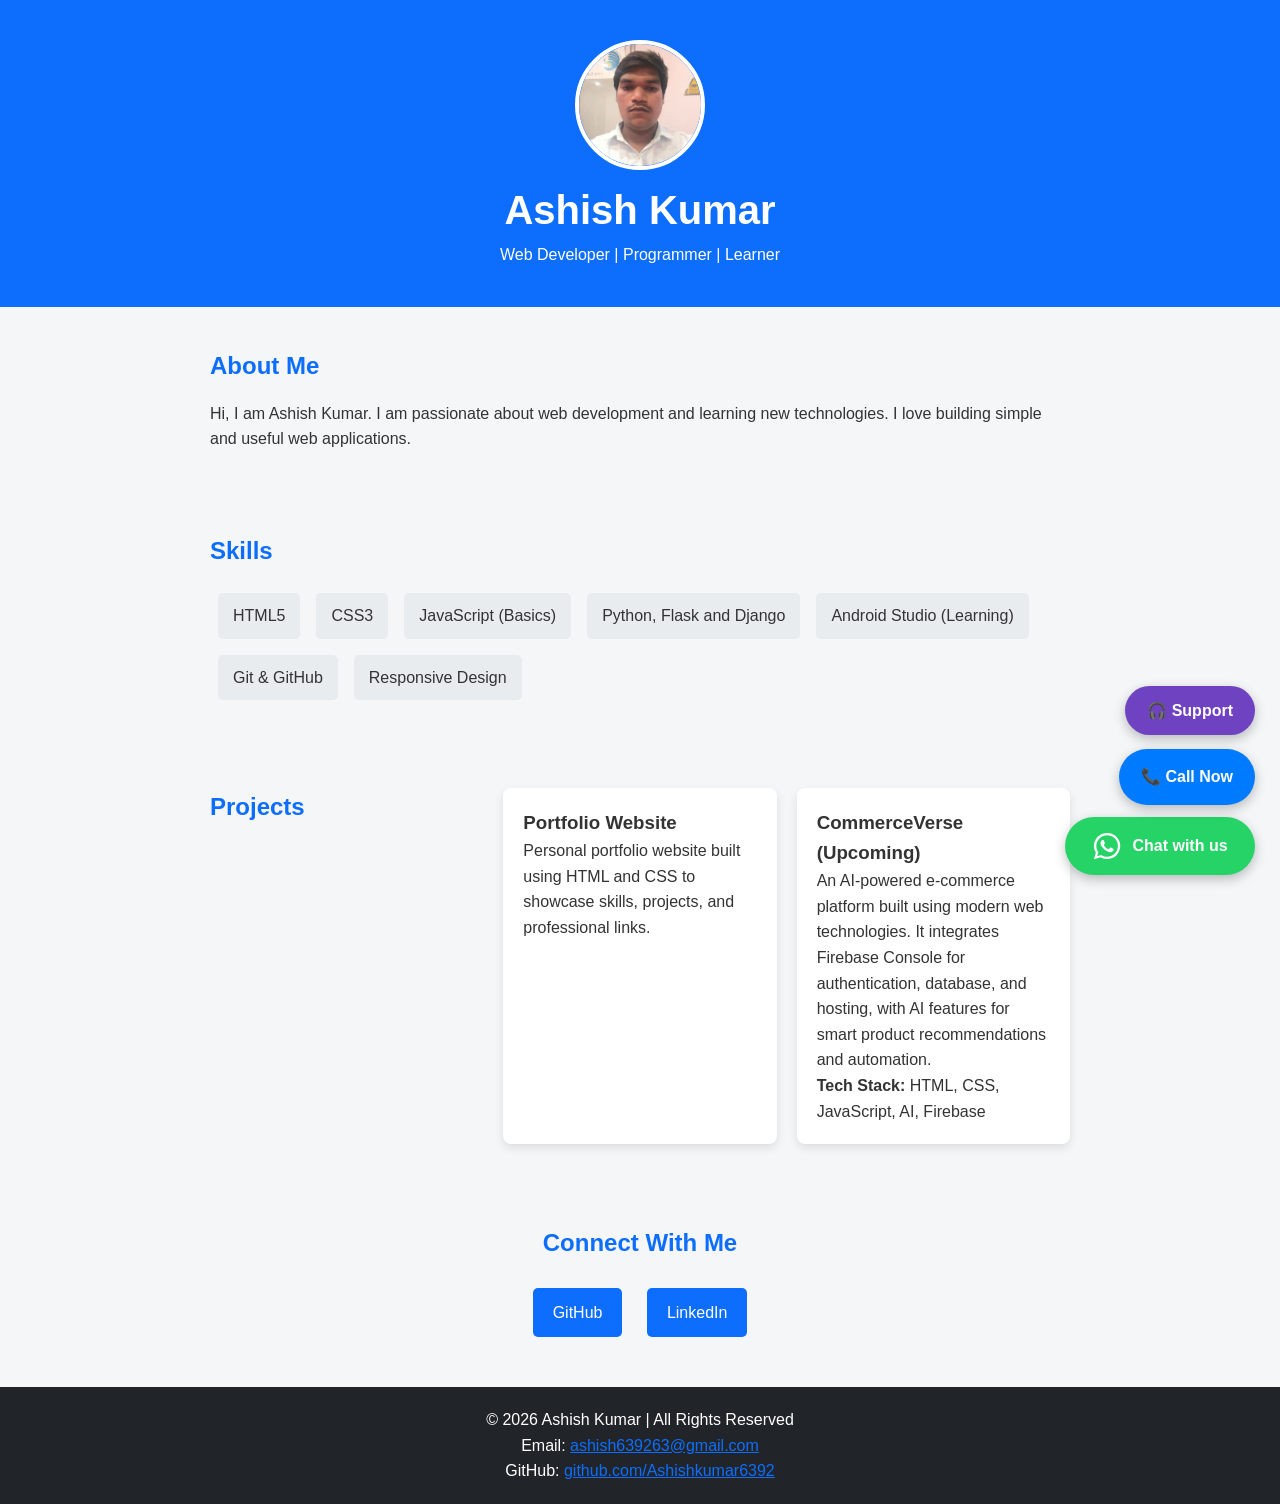
==== commit ce473725: "Update index.html" ====
--- a/index.html
+++ b/index.html
@@ -5,7 +5,6 @@
 <head>
     <meta charset="UTF-8">
 
-```
 <meta name="viewport"
       content="width=device-width, initial-scale=1.0">
 
@@ -313,7 +312,6 @@
     }
 
 </style>
-```
 
 </head>
 
@@ -324,8 +322,6 @@
 ========================= -->
 
 <header>
-
-```
 <div class="header-content">
 
     <img src="ashish.jpeg"
@@ -343,7 +339,6 @@
     </div>
 
 </div>
-```
 
 </header>
 
@@ -352,8 +347,6 @@
 ========================= -->
 
 <section class="about">
-
-```
 <h2>About Me</h2>
 
 <p>
@@ -361,7 +354,6 @@
     and learning new technologies. I love building simple and
     useful web applications.
 </p>
-```
 
 </section>
 
@@ -370,8 +362,6 @@
 ========================= -->
 
 <section class="skills">
-
-```
 <h2>Skills</h2>
 
 <ul>
@@ -391,7 +381,6 @@
     <li>Responsive Design</li>
 
 </ul>
-```
 
 </section>
 
@@ -400,8 +389,6 @@
 ========================= -->
 
 <section class="projects">
-
-```
 <h2>Projects</h2>
 
 
@@ -442,7 +429,6 @@
     </p>
 
 </div>
-```
 
 </section>
 
@@ -451,8 +437,6 @@
 ========================= -->
 
 <section class="links">
-
-```
 <h2>
     Connect With Me
 </h2>
@@ -473,7 +457,6 @@
     LinkedIn
 
 </a>
-```
 
 </section>
 
@@ -482,8 +465,6 @@
 ========================= -->
 
 <footer>
-
-```
 <p>
     © 2026 Ashish Kumar | All Rights Reserved
 </p>
@@ -513,7 +494,6 @@
     </a>
 
 </p>
-```
 
 </footer>
 
@@ -526,8 +506,6 @@
 target="_blank"
 rel="noopener noreferrer"
 aria-label="Chat on WhatsApp">
-
-```
 <svg viewBox="0 0 32 32"
      class="whatsapp-icon"
      aria-hidden="true">
@@ -542,7 +520,6 @@
 <span>
     Chat with us
 </span>
-```
 
 </a>
 
@@ -553,14 +530,11 @@
 <a href="tel:+916392631654"
 class="call-now-button"
 aria-label="Call Now">
-
-```
 📞
 
 <span>
     Call Now
 </span>
-```
 
 </a>
 
@@ -573,14 +547,11 @@
  class="support-btn"
  onclick="toggleSupport()"
  aria-label="Open Customer Support">
-
-```
 🎧
 
 <span>
     Support
 </span>
-```
 
 </button>
 
@@ -591,8 +562,6 @@
 <div
     class="support-box"
     id="supportBox">
-
-```
 <div class="support-header">
 
     <strong>
@@ -649,7 +618,6 @@
     </a>
 
 </div>
-```
 
 </div>
 
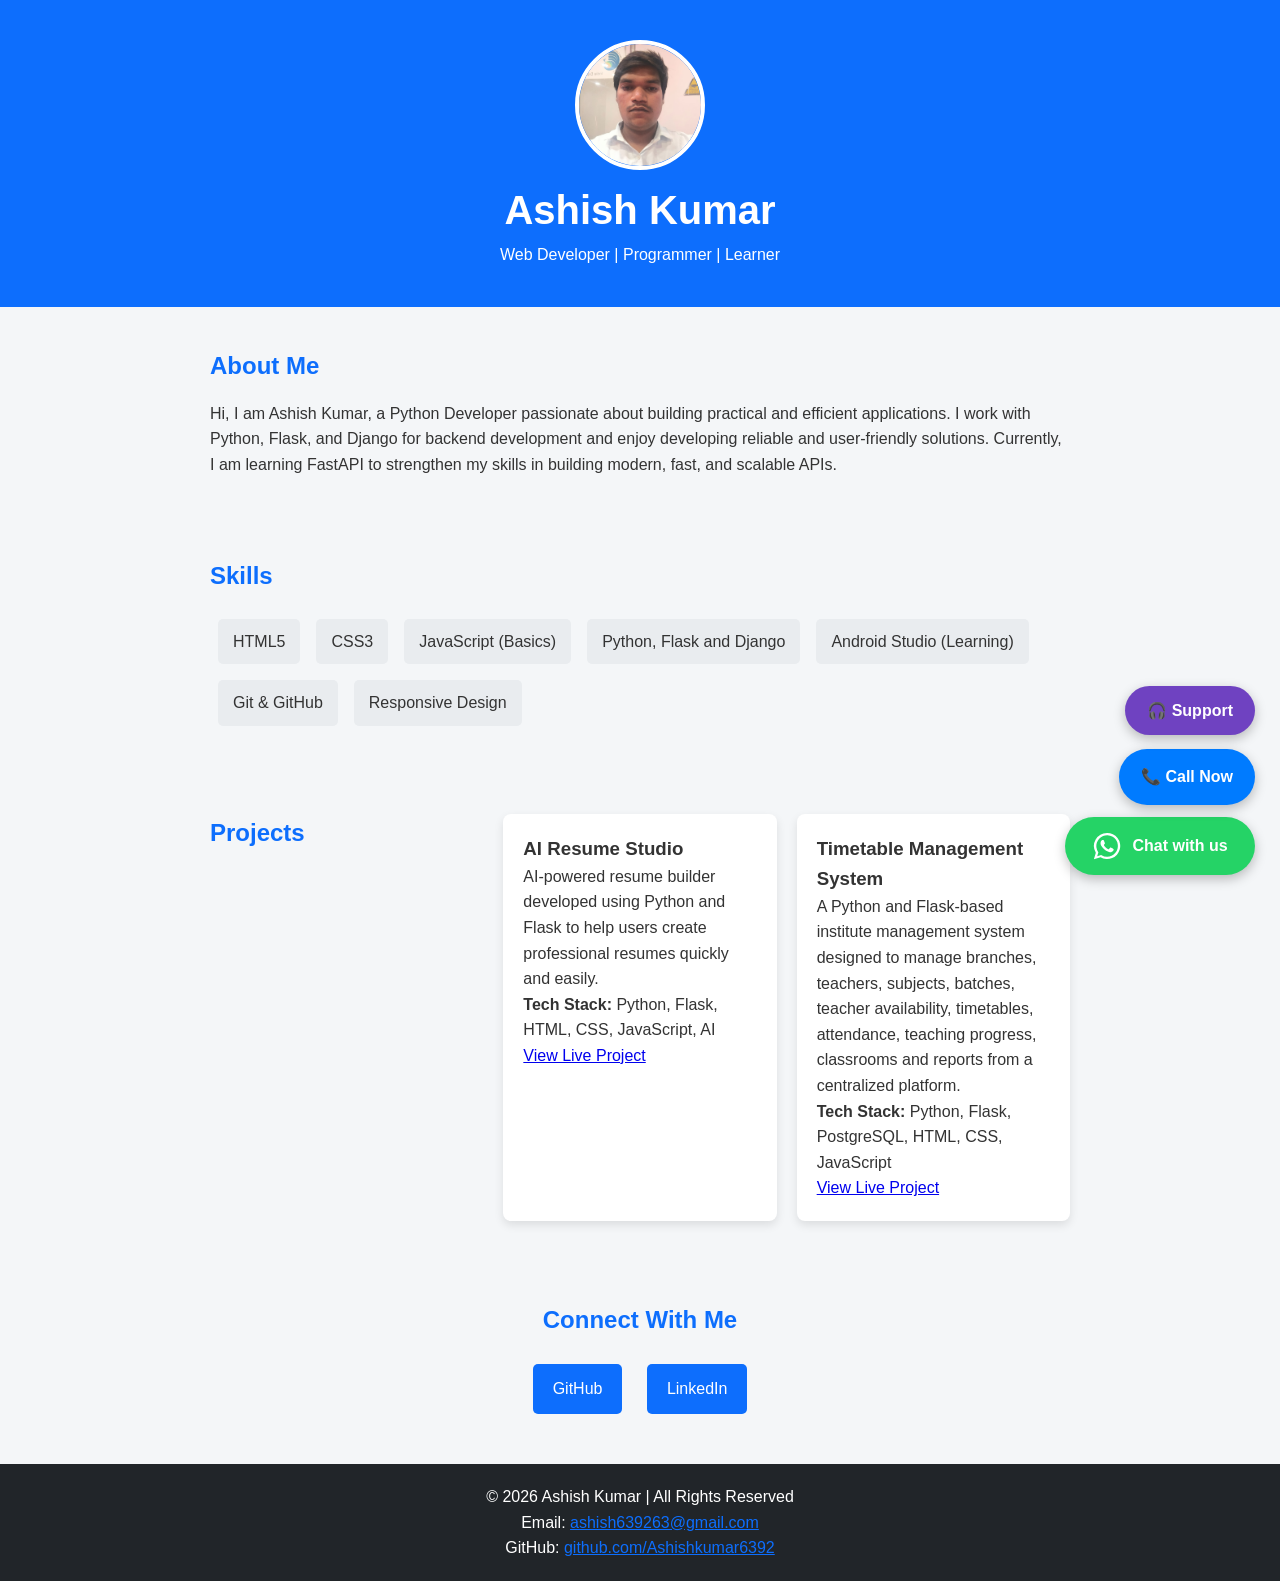
==== commit d0729ea9: "Refactor index.html structure and contentadded" ====
--- a/index.html
+++ b/index.html
@@ -350,9 +350,10 @@
 <h2>About Me</h2>
 
 <p>
-    Hi, I am Ashish Kumar. I am passionate about web development
-    and learning new technologies. I love building simple and
-    useful web applications.
+   Hi, I am Ashish Kumar, a Python Developer passionate about building practical and efficient applications.
+    I work with Python, Flask, and Django for backend development and enjoy developing reliable and user-friendly solutions.
+    Currently, I am learning FastAPI to strengthen my skills in building modern, fast, and scalable APIs.
+
 </p>
 
 </section>
@@ -394,39 +395,62 @@
 
 <!-- Portfolio Project -->
 
+<!-- AI Resume Studio Project -->
+
 <div class="project-card">
 
     <h3>
-        Portfolio Website
+        AI Resume Studio
     </h3>
 
     <p>
-        Personal portfolio website built using HTML and CSS
-        to showcase skills, projects, and professional links.
-    </p>
-
-</div>
-
-
-<!-- CommerceVerse Project -->
-
-<div class="project-card">
-
-    <h3>
-        CommerceVerse (Upcoming)
-    </h3>
-
-    <p>
-        An AI-powered e-commerce platform built using modern
-        web technologies. It integrates Firebase Console for
-        authentication, database, and hosting, with AI features
-        for smart product recommendations and automation.
+        AI-powered resume builder developed using Python and Flask
+        to help users create professional resumes quickly and easily.
     </p>
 
     <p>
         <strong>Tech Stack:</strong>
-        HTML, CSS, JavaScript, AI, Firebase
+        Python, Flask, HTML, CSS, JavaScript, AI
     </p>
+
+    <a href="https://resume-studio-p5yy-hf8a.onrender.com/"
+       target="_blank"
+       rel="noopener noreferrer">
+        View Live Project
+    </a>
+
+</div>
+
+
+<!-- CommerceVerse Project -->
+
+<!-- Timetable Management System Project -->
+
+<!-- Timetable Management System Project -->
+
+<div class="project-card">
+
+    <h3>
+        Timetable Management System
+    </h3>
+
+    <p>
+        A Python and Flask-based institute management system designed
+        to manage branches, teachers, subjects, batches, teacher
+        availability, timetables, attendance, teaching progress,
+        classrooms and reports from a centralized platform.
+    </p>
+
+    <p>
+        <strong>Tech Stack:</strong>
+        Python, Flask, PostgreSQL, HTML, CSS, JavaScript
+    </p>
+
+    <a href="https://timetable-management-system-t4ex.onrender.com"
+       target="_blank"
+       rel="noopener noreferrer">
+        View Live Project
+    </a>
 
 </div>
 
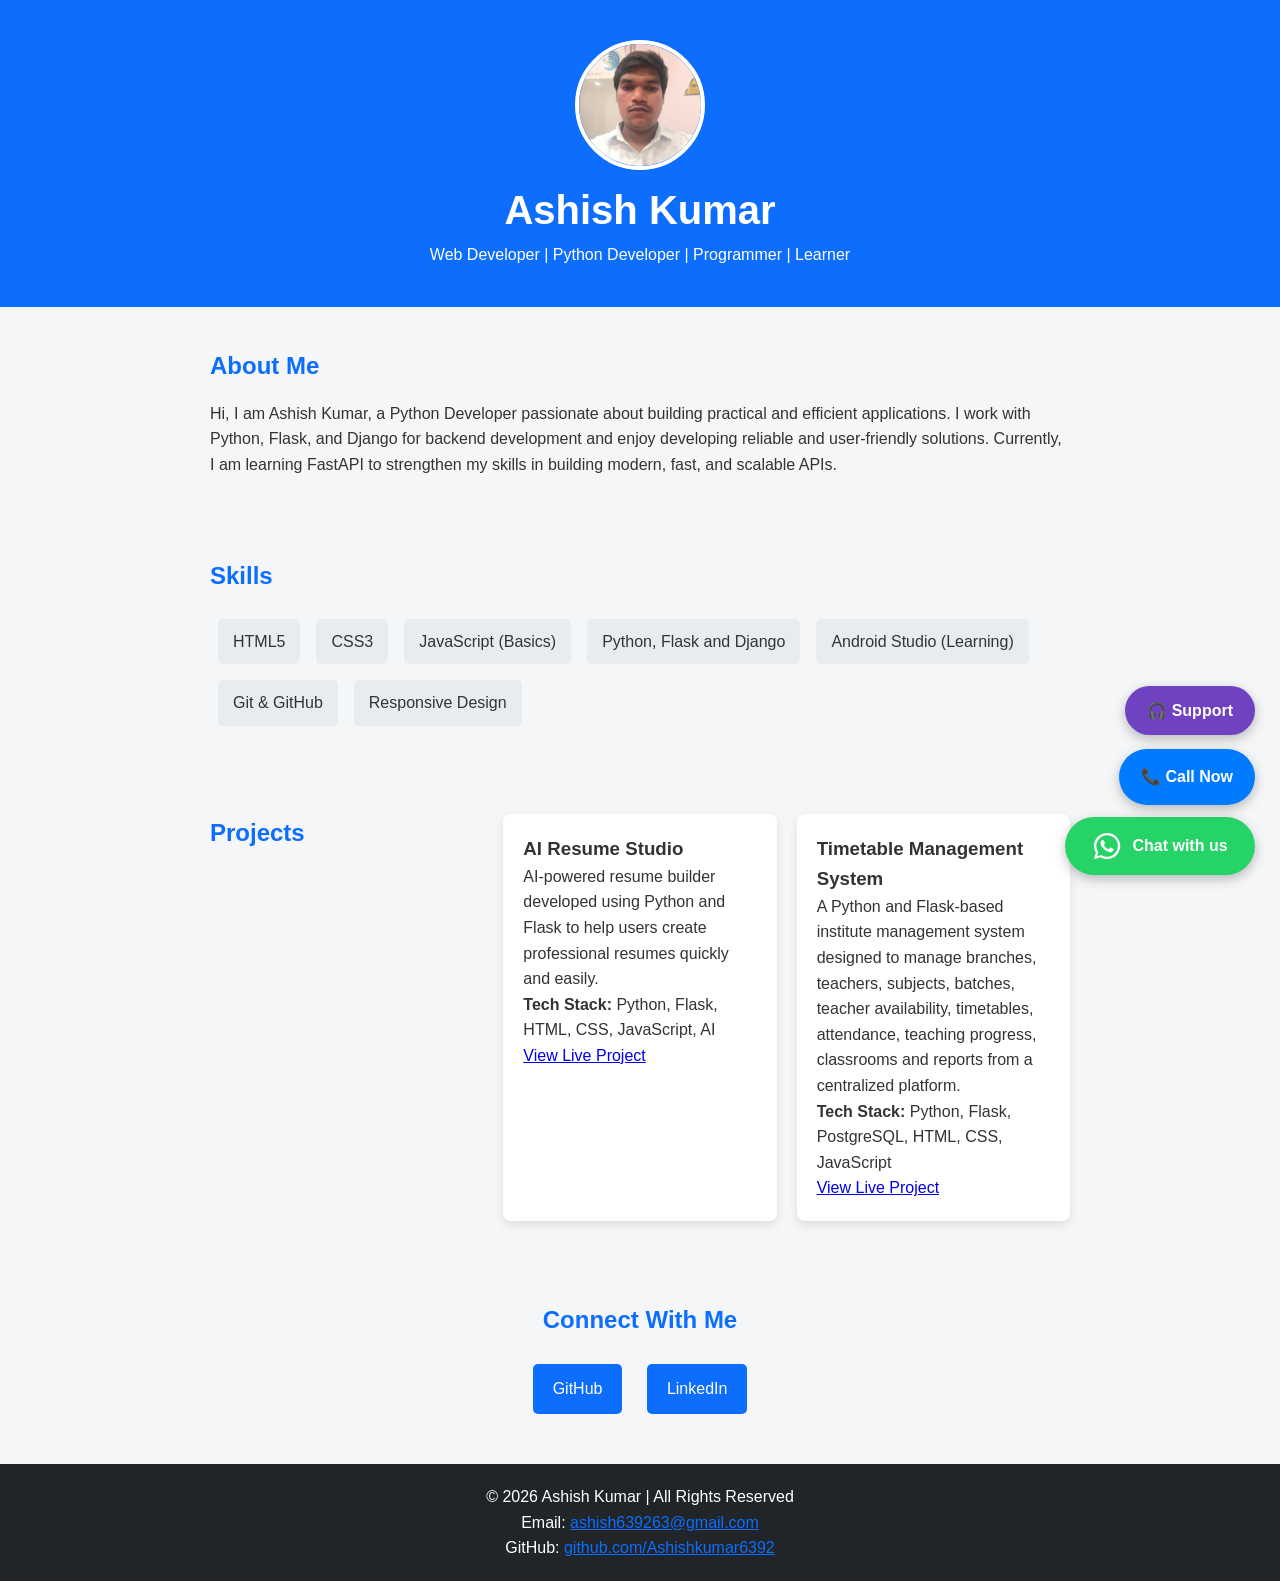
==== commit 4fb60cdc: "Update index.html" ====
--- a/index.html
+++ b/index.html
@@ -333,7 +333,7 @@
         <h1>Ashish Kumar</h1>
 
         <p>
-            Web Developer | Programmer | Learner
+            Web Developer  | Python Developer | Programmer | Learner
         </p>
 
     </div>
